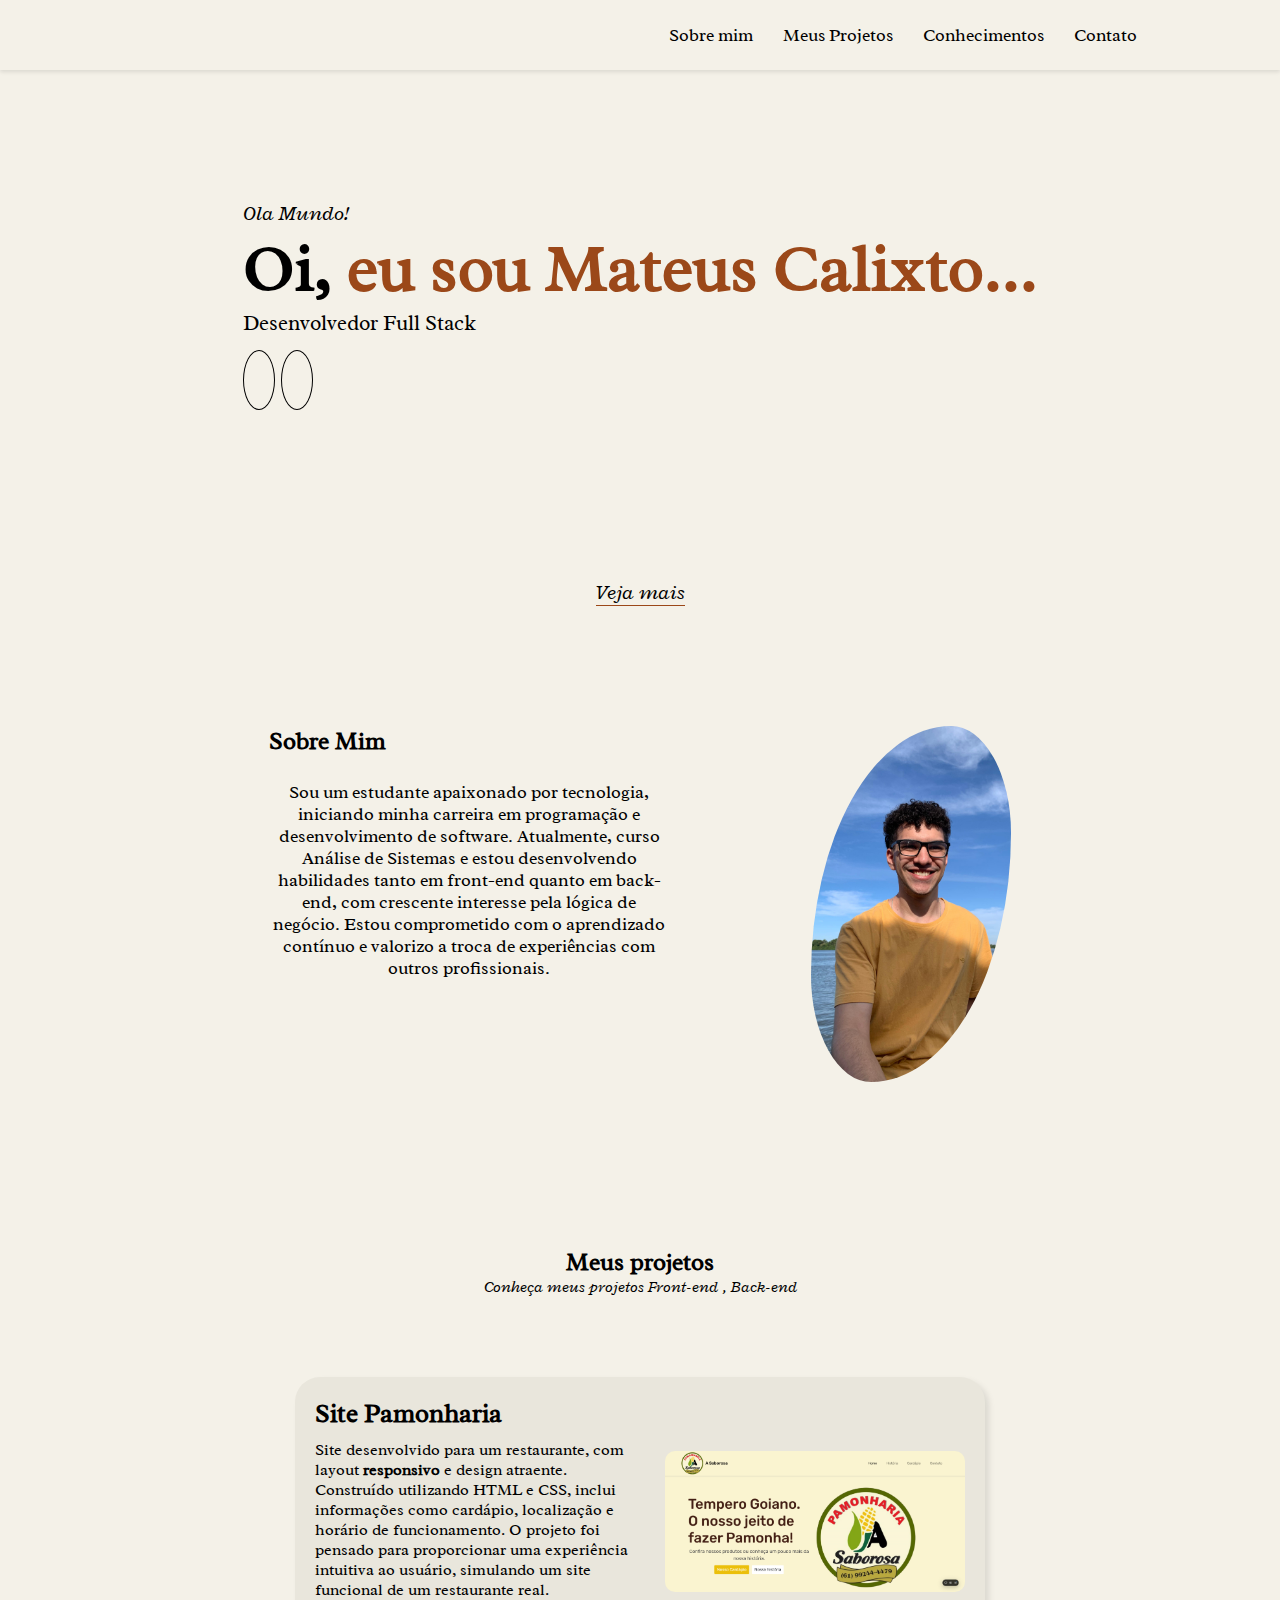
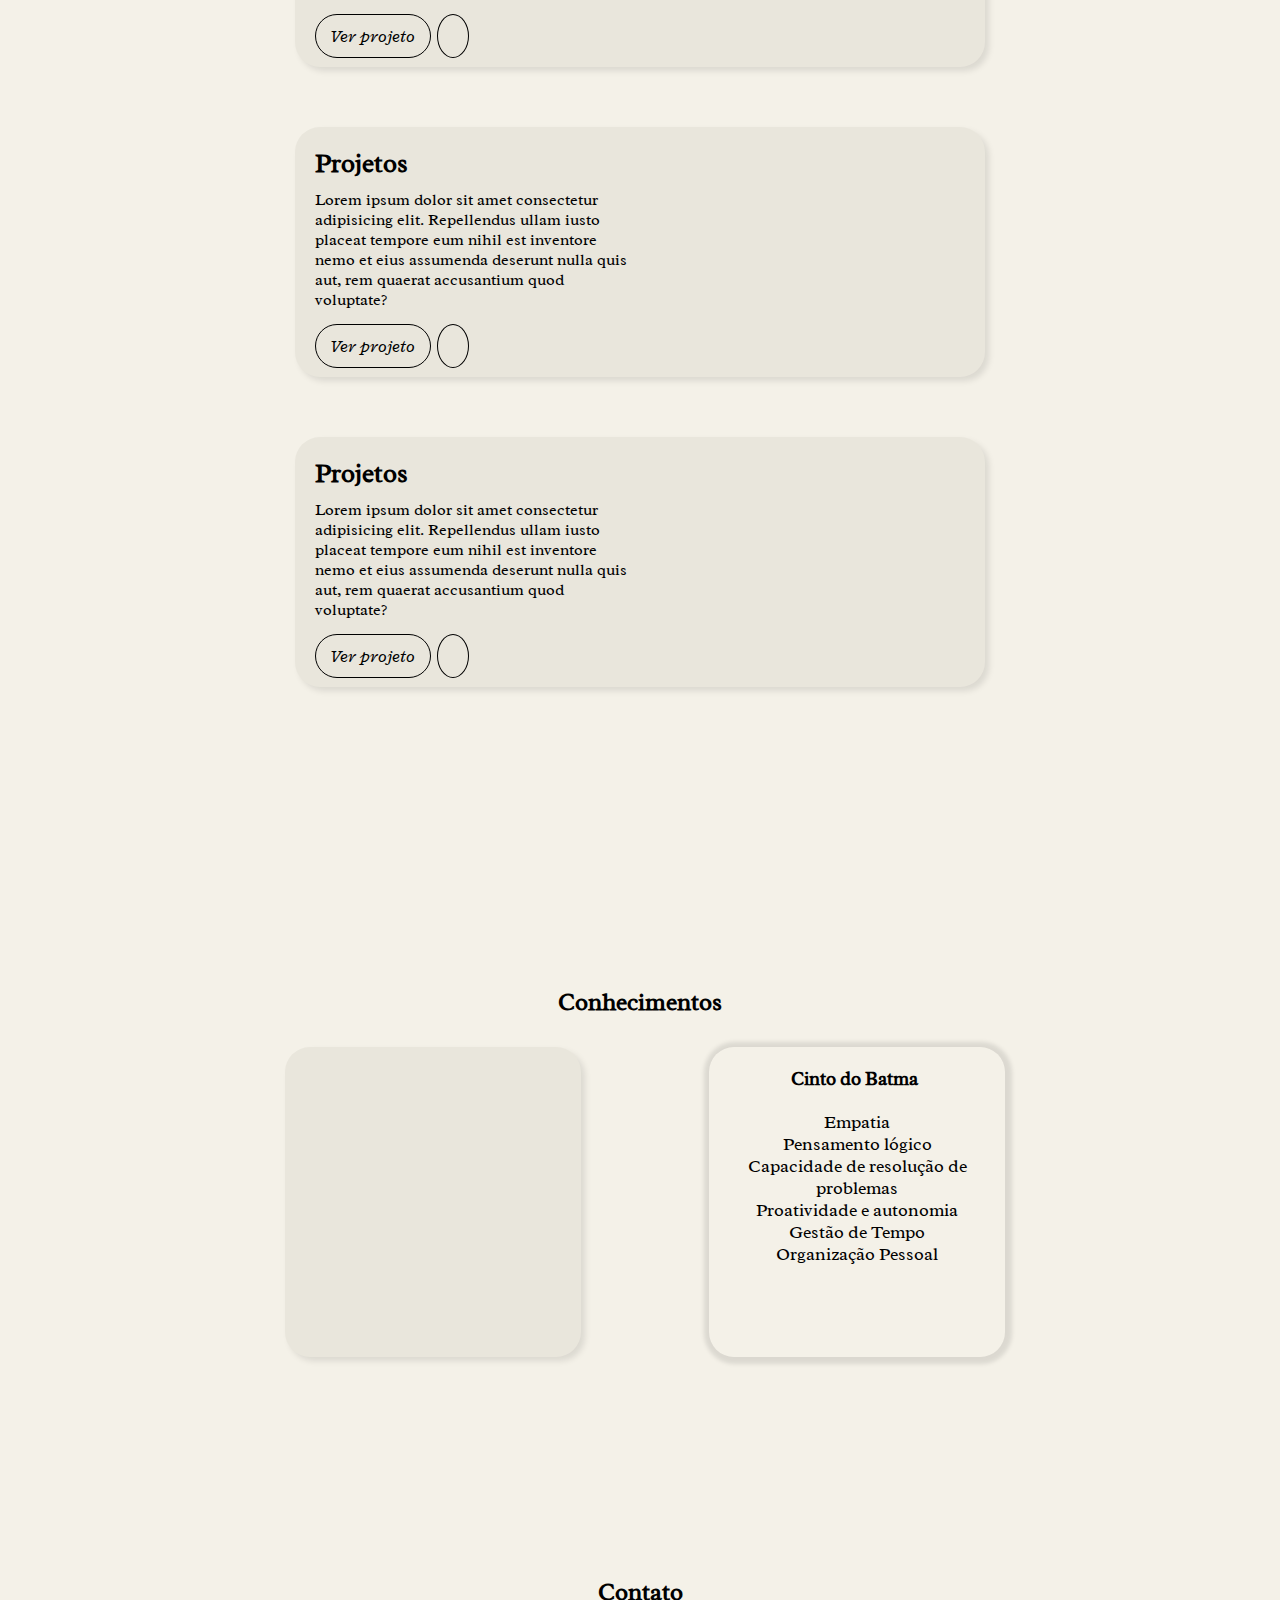
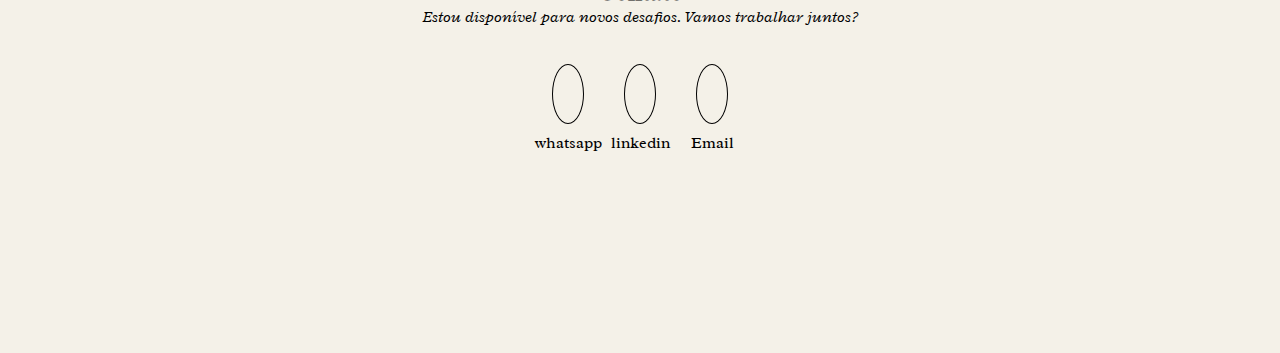
==== index.html @ 1c621788 "adicionando envio do form" ====
<!DOCTYPE html>
<html lang="PT-BR">
<head>
    <meta charset="UTF-8">
    <meta name="viewport" content="width=device-width, initial-scale=1.0">
    <title>M-Calixto Portifólio</title>
    <link rel="stylesheet" href="style/style.css">
    <link rel="stylesheet" href="https://cdnjs.cloudflare.com/ajax/libs/font-awesome/6.6.0/css/all.min.css" integrity="sha512-Kc323vGBEqzTmouAECnVceyQqyqdsSiqLQISBL29aUW4U/M7pSPA/gEUZQqv1cwx4OnYxTxve5UMg5GT6L4JJg==" crossorigin="anonymous" referrerpolicy="no-referrer" />

</head>
<body>
    <header>
        <nav class="nav-bar">
            <div class="icon-mode"><i class="fa-solid fa-moon"></i></div>

            <div class="nav-list">
                <ul>
                    <li class="nav-item">
                        <a href="#sobre-mim" class="nav-link">Sobre mim</a>
                    </li>
                    <li class="nav-item">
                        <a href="#meus-projetos" class="nav-link">Meus Projetos</a>
                    </li>
                    <li class="nav-item">
                        <a href="#conhecimentos" class="nav-link">Conhecimentos</a>
                    </li>
                    <li class="nav-item">
                        <a href="#contato" class="nav-link">Contato</a>
                    </li>
                </ul>
            </div>

            <div class="mobile-menu-icon" onclick="menuShow()"> 
                <button>
                
                <div class="linha1">
                    </div>
                    <div class="linha2">
                    </div>
                    <div class="linha3">
                    </div>
                </button>
            </div>

        </nav>

        <div class="mobile-menu">
            <ul>
                <li class="nav-item">
                    <a class="nav-link" href="#sobre-mim">Sobre mim</a>
                </li>
                <li class="nav-item">
                    <a class="nav-link" href="#meus-projetos">Meus Projetos</a>
                </li>
                <li class="nav-item">
                    <a class="nav-link" href="#conhecimentos">Conhecimentos</a>
                </li>
                <li class="nav-item">
                    <a class="nav-link" href="#contato">Contatos</a>
                </li>
            </ul>
        </div>
    </header>

    <div class="container">

        <!--Home-->
        <div class="home">
            <div>

                <p class="texto-italico">Ola Mundo!</p>
                <h1>Oi, <samp class="texto-destaque-titulo">eu sou Mateus Calixto... </samp></h1>
                <p>Desenvolvedor Full Stack</p>
                
                <div class="butoes">
                    <a target="_blank" href="https://www.linkedin.com/in/mateus-calixto/"><i class="fa-brands fa-linkedin-in"></i></a>
                    <a target="_blank" href="https://github.com/Mateus-Calixto"><i class="fa-brands fa-github"></i></a>
                </div>
            </div>

            <p class="texto-italico texto-veja-mais">Veja mais</p>
            <i class="fa-solid fa-sort-down"></i>
            <i class="fa-solid fa-chevron-down"></i>
        </div>
        
        <!--Sobre Mim-->
        <div id="sobre-mim" class="sobre-mim">
            <div class="texto-sobre-mim">
                <h2>Sobre Mim</h2>
                <p>Sou um estudante apaixonado por tecnologia, iniciando minha carreira em programação e desenvolvimento de software. Atualmente, curso Análise de Sistemas e estou desenvolvendo habilidades tanto em front-end quanto em back-end, com crescente interesse pela lógica de negócio. Estou comprometido com o aprendizado contínuo e valorizo a troca de experiências com outros profissionais.</p>
            </div>
            <div>
                <img src="img/Imagem do WhatsApp de 2024-08-24 à(s) 07.44.31_0eabc434.jpg" alt="foto de perfil"></div>
        </div>


        <!--Projetos-->

        <div id="meus-projetos" class="meus-projetos">
            <h2>Meus projetos</h2>
            <p class="texto-italico">Conheça meus projetos Front-end , Back-end</p>
            <div class="projetos">
                
                <div class="card">
                    <div class="t-card">
                        <div class="titulo-card"><h3>Site Pamonharia</h3></div>
                        <div class="text-card"><p>Site desenvolvido para um restaurante, com layout <strong>responsivo</strong> e design atraente. Construído utilizando HTML e CSS, inclui informações como cardápio, localização e horário de funcionamento. O projeto foi pensado para proporcionar uma experiência intuitiva ao usuário, simulando um site funcional de um restaurante real.</p></div>
                        <div class="butoes">
                            <a target="_blank"  id="butoes-texto" href="https://a-saborosa.vercel.app/">Ver projeto</a>
                            <a target="_blank" href="https://github.com/Mateus-Calixto/Pamonharia-a-saborosa"><i class="fa-brands fa-github"></i></a>
                        </div>

                    </div >

                    <div class="img-card">
                        <img src="img/pagina-pamonharia.png" alt="Foto do site da pamonharia">
                    </div>
                </div>

                <div class="card">
                    <div class="t-card">
                        <div class="titulo-card"><h3>Projetos</h3></div>
                        <div class="text-card"><p>Lorem ipsum dolor sit amet consectetur adipisicing elit. Repellendus ullam iusto placeat tempore eum nihil est inventore nemo et eius assumenda deserunt nulla quis aut, rem quaerat accusantium quod voluptate?</p></div>
                        <div class="butoes">
                            <a target="_blank"  id="butoes-texto" href="#">Ver projeto</a>
                            <a target="_blank" href="#"><i class="fa-brands fa-github"></i></a>
                        </div>

                    </div >

                    <div class="img-card">
                        <img src="img/capitura.png" alt="">
                    </div>
                </div>
                
                <div class="card">
                    <div class="t-card">
                        <div class="titulo-card"><h3>Projetos</h3></div>
                        <div class="text-card"><p>Lorem ipsum dolor sit amet consectetur adipisicing elit. Repellendus ullam iusto placeat tempore eum nihil est inventore nemo et eius assumenda deserunt nulla quis aut, rem quaerat accusantium quod voluptate?</p></div>
                        <div class="butoes">
                            <a target="_blank"  id="butoes-texto" href="#">Ver projeto</a>
                            <a target="_blank" href="#"><i class="fa-brands fa-github"></i></a>
                        </div>

                    </div >

                    <div class="img-card">
                        <img src="img/capitura.png" alt="">
                    </div>
                </div>
                
            </div>
        </div>


        <!--Conhecimentos-->

        <div id="conhecimentos" class="conhecimentos">
            <h2>Conhecimentos</h2>
            <div class="bloco-conhecimentos">
                <div class="skills">
                    <abbr title="HTML5">
                        <i class="fa-brands fa-html5"></i>
                    </abbr>
                    <abbr title="CSS3">
                        <i class="fa-brands fa-css3-alt"></i>
                    </abbr>
                    <abbr title="JavaScript">
                        <i class="fa-brands fa-square-js"></i>
                    </abbr>
                    <abbr title="PHP">
                        <i class="fa-brands fa-php"></i>
                    </abbr>
                    <abbr title="Laravel">
                        <i class="fa-brands fa-laravel"></i>
                    </abbr>
                    <abbr title="Angular">
                        <i class="fa-brands fa-angular"></i>
                    </abbr>
                    <abbr title="Bootstrap">
                        <i class="fa-brands fa-bootstrap"></i>
                    </abbr>
                </div>
                <div class="cinto-batma">
                    <h3>Cinto do Batma <span id="open-modal" class="model-icon"><i class="fa-regular fa-circle-question"></i></span></h3>
                    <ul class="lista-habilidade">
                        <li>Empatia</li>
                        <li>Pensamento lógico</li> 
                        <li>Capacidade de resolução de problemas</li> 
                        <li>Proatividade e autonomia</li>
                        <li>Gestão de Tempo</li>
                        <li>Organização Pessoal</li>
                        
                    </ul>
                </div>
            </div>
        </div>

        <div id="fade" class="hide"></div>

        <div id="modal" class="hide">
            <button id="close-modal"><i class="fa-solid fa-x"></i></button>
            <div class="title-model"><h3>Não entendeu a referencia?</h3></div>
            <div class="descricao-modal texto-italico"> veja o treco do video </div>
            <div class="freme">
                <iframe width="560" height="315" src="https://www.youtube.com/embed/WauIURFTpEc?si=ESDcFquXCEE3wbAH&amp;start=319" title="YouTube video player" frameborder="0" allow="accelerometer; autoplay; clipboard-write; encrypted-media; gyroscope; picture-in-picture; web-share" referrerpolicy="strict-origin-when-cross-origin" allowfullscreen></iframe>
            </div>
        </div>

        <!--Contato-->

        <div id="contato" class="contato">
            <h2>Contato</h2>
            <p class="texto-italico">Estou disponível para novos desafios. Vamos trabalhar juntos?</p>

            <div class="butoes">
                <div>
                    <a href="" target="_blank"><i class="fa-brands fa-whatsapp"></i></a>
                    <p>whatsapp</p>
                </div>
                
                <div>
                    <a href="https://www.linkedin.com/in/mateus-calixto/" target="_blank"><i class="fa-brands fa-linkedin"></i></a>
                    <p>linkedin</p>
                </div>
                <div>
                    <a href="contato.html" target="_blank"><i class="fa-regular fa-envelope"></i></a>
                    <p>Email</p>
                </div>
            </div>
        </div>

        
        <button id="voltar-topo" class="hiddem"><i class="fa-solid fa-chevron-up"></i></button>
    </div>



    <script src="script.js"></script>
</body>
</html>
---- style/style.css ----
/*importando fonts*/
@import url('https://fonts.googleapis.com/css2?family=Radley:ital@0;1&display=swap');


/*Criando Variaveis*/
:root {
    --cor-bg: #f4f1e8;
    --cor-texto-primario-white-mode: #000000;
    --cor-texto-destaque: #9b4819;
}



* {
    margin: 0;
    padding: 0;
    font-family: "Radley", serif;
}

html {
    scroll-behavior: smooth;
}


body {
    background-color: var(--cor-bg);
}

.escondido {
    display: none;
}

abbr {
    text-decoration: none;
}

/*header*/
header {
    background-color: var(--cor-bg);
    box-shadow: 0 2px 4px rgba(0, 0, 0, 0.1);


}

.nav-bar {
    display: flex;
    justify-content: space-between;
    padding: 1.5rem 8rem;
}

.icon-mode {
    display: flex;
    align-items: center;
    font-size: 35px;
}

.nav-list {
    display: flex;
    align-items: center;
}

.nav-list ul {
    display: flex;
    list-style: none;
}

.mobile-menu ul {
    list-style: none;
}

.nav-item {
    margin: 0 15px;
}

.nav-link {
    text-decoration: none;
    font-size: 1.115rem;
    color: var(--cor-texto-primario-white-mode);
    font-style: italic3;
}

.mobile-menu {
    display: none;
}

.mobile-menu-icon {
    display: none;
}

.mobile-menu-icon div {
    width: 32px;
    height: 2px;
    background-color: #000000;
    margin: 8px;
}

/*Container*/
.container {
    padding: 2.5rem 8em;
}

/*Home*/

.home {
    display: flex;
    margin: 10vh 0;
    flex-direction: column;
    align-items: center;
    justify-content: center;
}

.home h1 {
    font-size: 66px;
}

.home p {
    font-size: 21px;
}

.texto-italico {
    font-style: italic;
}

.texto-destaque-titulo {
    color: var(--cor-texto-destaque);

}

.butoes {
    margin-top: 25px;
}


.butoes a {
    color: var(--cor-texto-primario-white-mode);
    text-decoration: none;
    font-size: 30px;
    border: 1px solid;
    padding: 10px 15px;
    border-radius: 100%;
    margin-right: 6px;

}

.butoes a:hover {
    border: 2px solid black;
}

#butoes-texto {
    border-radius: 50px;
    font-size: 18px;
    font-style: italic;

}

.texto-veja-mais {
    border-bottom: #9b4819 1px solid;
    margin-top: 20vh;
}

/*Sobre mim*/

.sobre-mim {
    display: flex;
    flex-direction: row;
    justify-content: space-evenly;
    padding-top: 30px;
}

.texto-sobre-mim {
    width: 400px;
}



.sobre-mim img {
    width: 200px;
    border-radius: 70% 30%;
}

.sobre-mim p {
    font-size: 18px;
    text-align: center;
    margin-top: 25px;
}


/*Meus Projetos*/
.meus-projetos {
    display: flex;
    flex-direction: column;
    padding-top: 10rem;
    align-items: center;
}

.projetos {
    margin: 5rem 0;
}

/*Card*/
.card {
    display: flex;
    flex-direction: row;

    padding: 20px;
    border-radius: 25px;
    margin-bottom: 60px;
    
    background-color: #e9e6dc;
    box-shadow: 4px 4px 6px rgba(0, 0, 0, 0.1);
}

.titulo-card {
    font-size: 22px;
    margin-bottom: 10px;
}


.img-card {
    display: flex;
    align-items: center;
}

.img-card img {
    width: 300px;
    border-radius: 10px;
}

.text-card {
    width: 20rem;
    margin-right: 30px;

}

.t-card>.butoes>a {
    font-size: 18px;
}

/*conhecimento*/

.conhecimentos {
    margin-top: 10rem;
    display: flex;
    align-items: center;
    flex-direction: column;
}



.bloco-conhecimentos {
    margin-top: 20px;
    min-width: 80%;
    display: flex;
    flex-direction: row;
    justify-content: center;
}

.skills {
    width: 20vw;
    min-height: 30vh;


    margin-top: 30px;
    margin: 10px;
    margin-right: 10vw;
    padding: 20px;
    border-radius: 25px;
    background-color: #e9e6dc;
    margin-bottom: 60px;
    box-shadow: 4px 4px 6px rgba(0, 0, 0, 0.1);



}

.skills i {
    margin: 7px;
    font-size: 48px;
}

.cinto-batma {
    text-align: center;
    min-height: 30vh;
    width: 20vw;

    margin-top: 10px;
    padding: 20px;
    border-radius: 25px;
    margin-bottom: 60px;
    box-shadow: 1px 1px 4px 6px rgba(0, 0, 0, 0.1);
}

.cinto-batma li {
    list-style-type: none;
}

.cinto-batma h3 {
    margin-bottom: 20px;
}

.lista-habilidade li {
    font-size: 18px;
}

/*modal*/

#fade {
    position: fixed;
    top: 0;
    left: 0;
    width: 100%;
    height: 100%;
    background-color: rgba(0, 0, 0, 0.6);
    z-index: 1;
}

#modal {
    position: fixed;
    left: 50%;
    top: 50%;
    transform: translate(-50%, -50%);
    width: 600px;
    max-width: 90%;
    background-color: #fff;
    padding: 1.2rem;
    border-radius: 0.5rem;
    z-index: 10;

    padding-top: 20px;
    padding-bottom: 20px;
    display: flex;
    flex-direction: column;
    align-items: center;
    background-color: #e9e6dc;
}

#fade,
#modal {
    transition: 0.5s;
    opacity: 1;
    pointer-events: all;
}

#modal.hide,
#fade.hide {
    opacity: 0;
    pointer-events: none;
}

#modal.hide {
    top: 0;
}

#close-modal {
    border: none;
    background: none;
    font-size: 20px;
    display: flex;
    width: 100%;
    cursor: pointer;

}


/*Contato*/
.contato {
    margin: 10rem 0;
    display: flex;
    flex-direction: column;
    align-items: center;
}


.contato .butoes {
    display: flex;
    flex-direction: row;
}

.contato .butoes {
    margin-top: 3rem;
}

.contato .butoes a {
    margin: 20px;
}

.contato .butoes p {
    margin-top: 20px;
    text-align: center;
}

#voltar-topo {
    color: rgb(81, 81, 81);
    text-decoration: none;
    font-size: 20px;
    border: 1px solid;
    padding: 10px 15px;
    border-radius: 100%;
    margin-right: 6px;

    border: 1px solid rgb(81, 81, 81);


    position: fixed;
    bottom: 20px;
    right: 20px;
    border: none;
    border-radius: 50%;
    width: 50px;
    height: 50px;
    display: flex;
    justify-content: center;
    align-items: center;
    box-shadow: 0 4px 6px rgba(0, 0, 0, 0.2);
    cursor: pointer;
    font-size: 20px;
    transition: opacity 0.3s, visibility 0.3s;
    visibility: hidden;
    /* Oculta inicialmente */
    opacity: 0;
}

#voltar-topo.visible {
    visibility: visible;
    opacity: 1;
}


#voltar-topo:hover {
    border: 2px solid;
}


/*Model*/

.model-icon {
    margin-left: 5px;
    cursor: pointer;
}


@media screen and (max-width: 730px) {

    /*navbar*/
    .nav-bar {
        padding: 1.5rem 4rem;

    }

    .nav-item {
        display: none;
    }

    .login-button {
        display: none;
    }

    .mobile-menu-icon {
        display: block;
    }

    .mobile-menu-icon button {
        background-color: transparent;
        border: none;
        cursor: pointer;
    }

    .mobile-menu ul {

        display: flex;
        flex-direction: column;
        text-align: center;
        padding-bottom: 1rem;
    }

    .mobile-menu .nav-item {
        display: block;
        padding-top: 1.2rem;
    }

    .mobile-menu .login-button {
        display: block;
        padding: 1rem 2rem;
    }

    .mobile-menu .login-button button {
        width: 100%;
    }

    .open {
        display: block;
    }


    .container {
        padding: 2.5rem 4rem;
    }


    /*Home*/

    .home {
        margin-top: 10vh;
    }

    .home h1 {
        font-size: 37px;
    }

    /*Sobre mim*/
    .sobre-mim {
        flex-direction: column-reverse;
    }


    .texto-sobre-mim {
        width: auto;
    }

    .sobre-mim img {
        display: none;

    }

    /*meus projetos*/

    /*card*/

    .card {
        flex-direction: column-reverse;
    }

    .text-card {
        margin: 0;
    }

    .titulo-card {
        margin-top: 15px;
    }

    /*Conhecimento*/

    .bloco-conhecimentos {
        flex-direction: column;
        align-items: center;
    }

    .skills {
        margin: 10px;
    }

    .skills,
    .cinto-batma {
        width: 45vw;
    }

    iframe {
        width: 400px;
    }
}
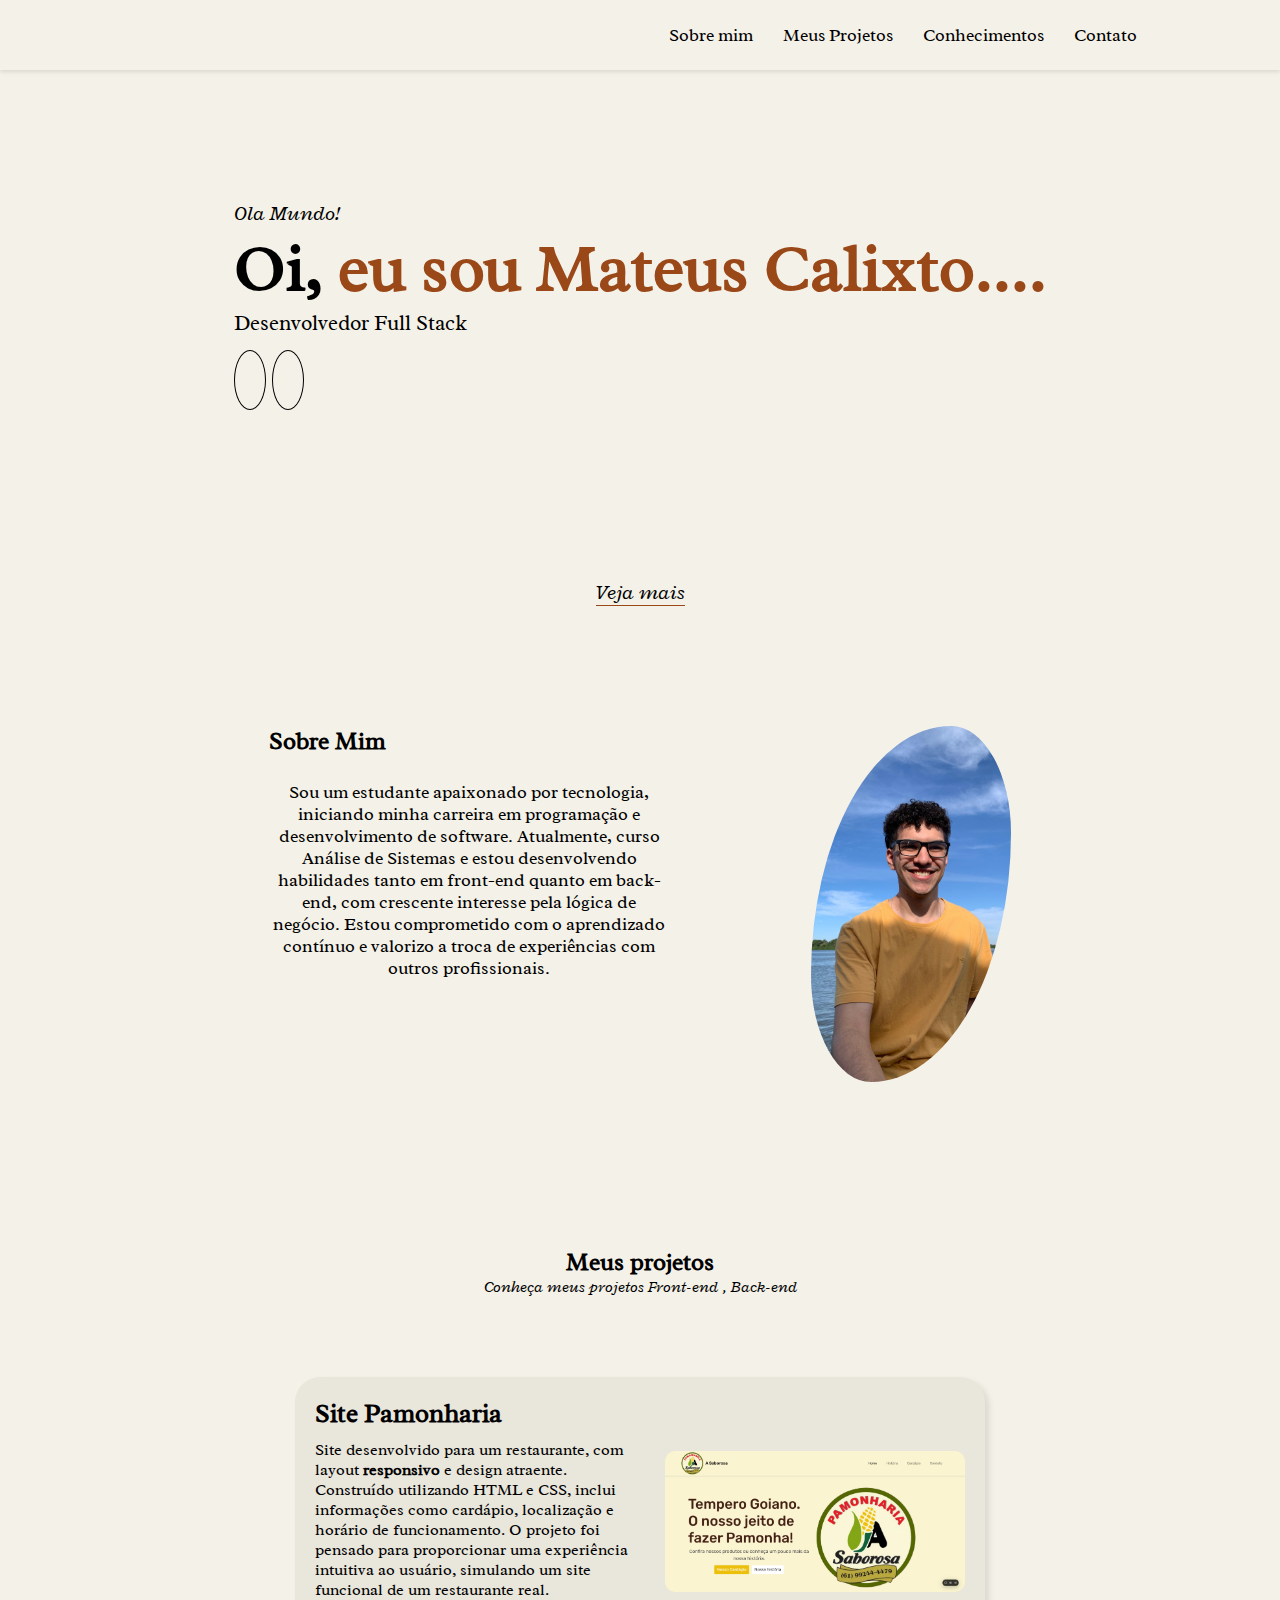
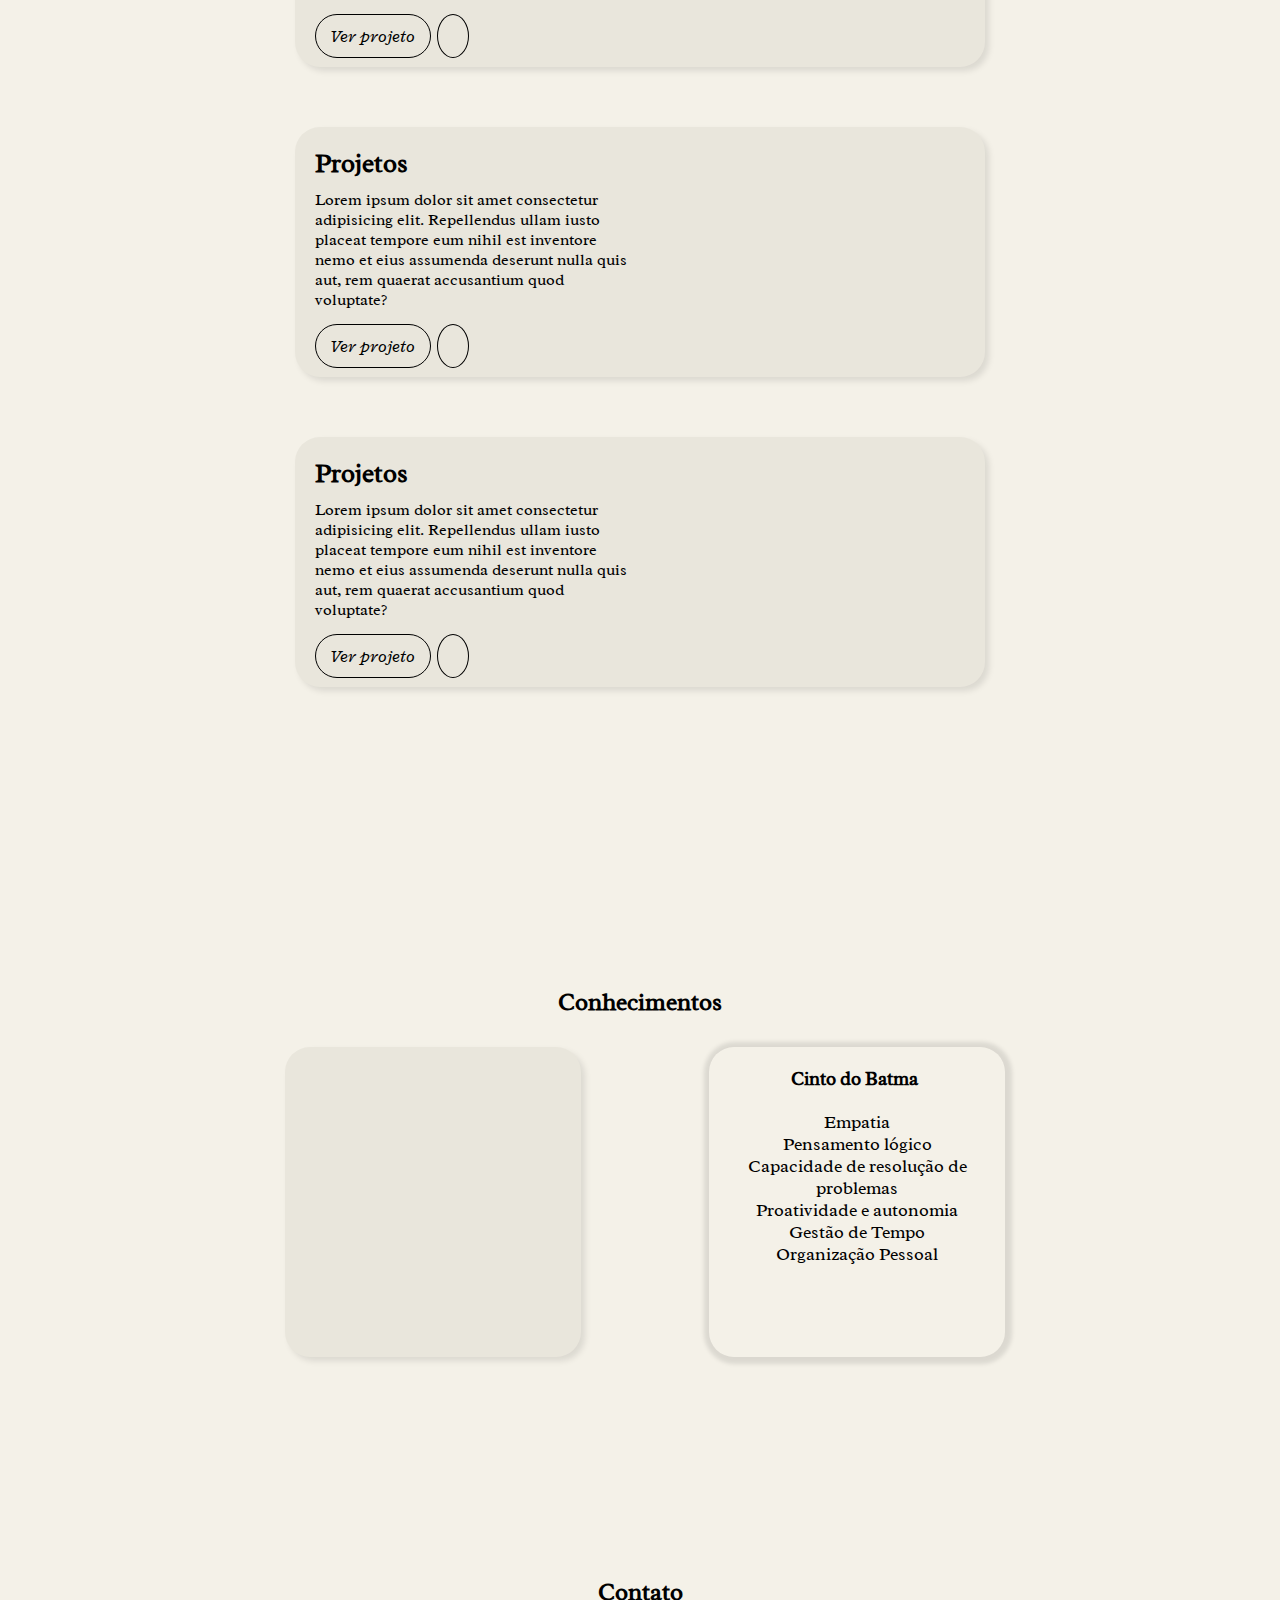
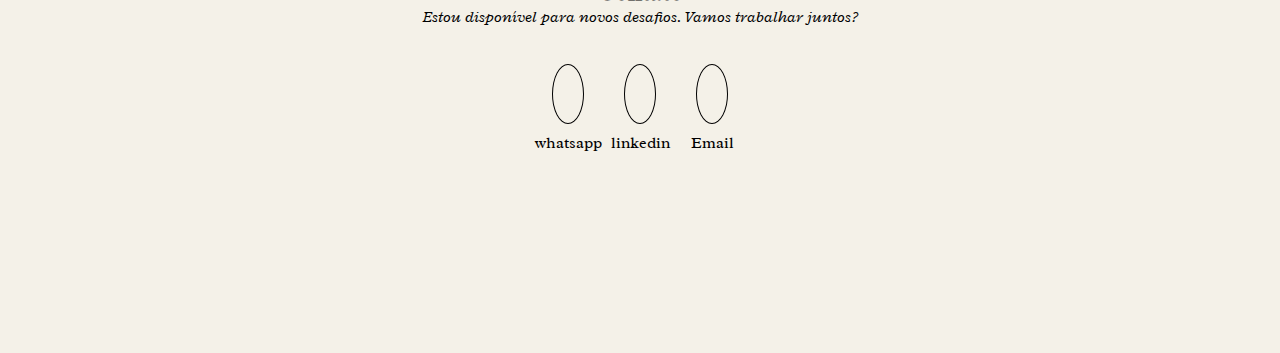
==== commit c8fbc5c8: "Update index.html" ====
--- a/index.html
+++ b/index.html
@@ -69,7 +69,7 @@
             <div>
 
                 <p class="texto-italico">Ola Mundo!</p>
-                <h1>Oi, <samp class="texto-destaque-titulo">eu sou Mateus Calixto... </samp></h1>
+                <h1>Oi, <samp class="texto-destaque-titulo">eu sou Mateus Calixto.... </samp></h1>
                 <p>Desenvolvedor Full Stack</p>
                 
                 <div class="butoes">
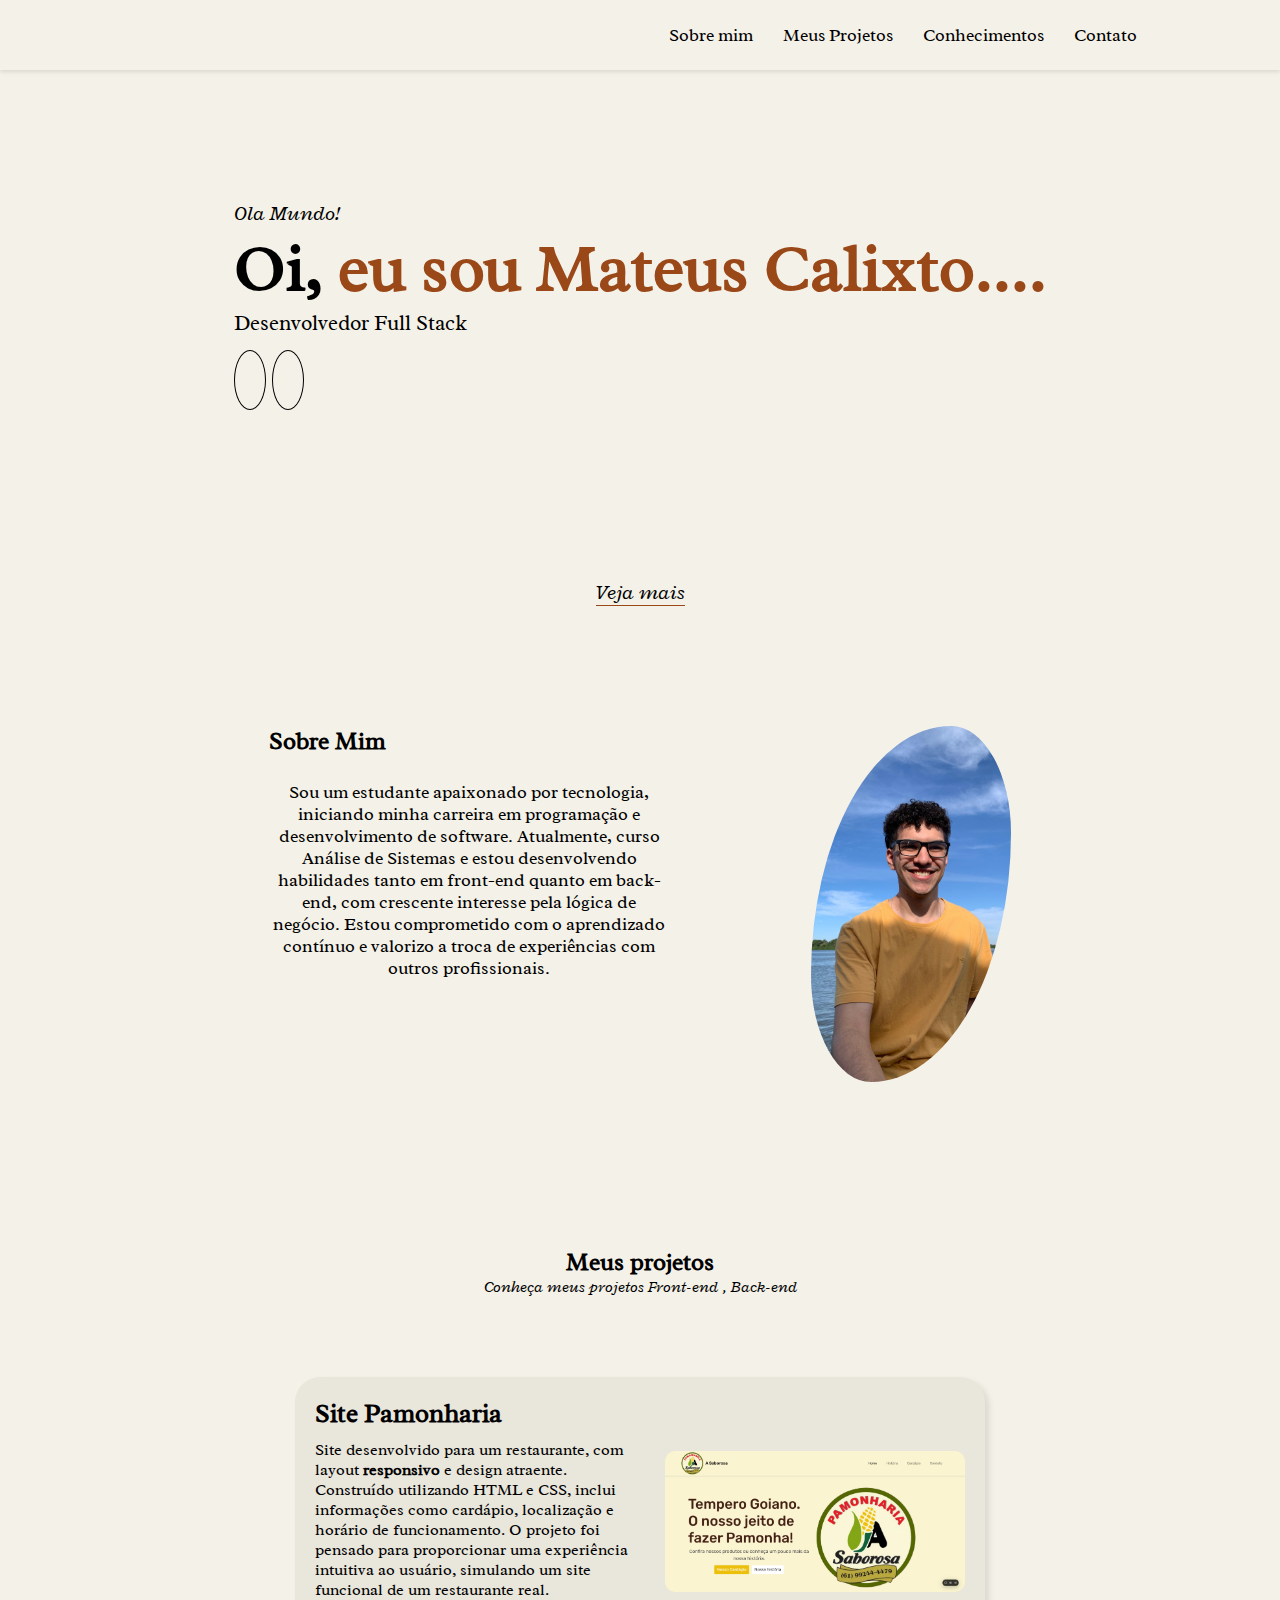
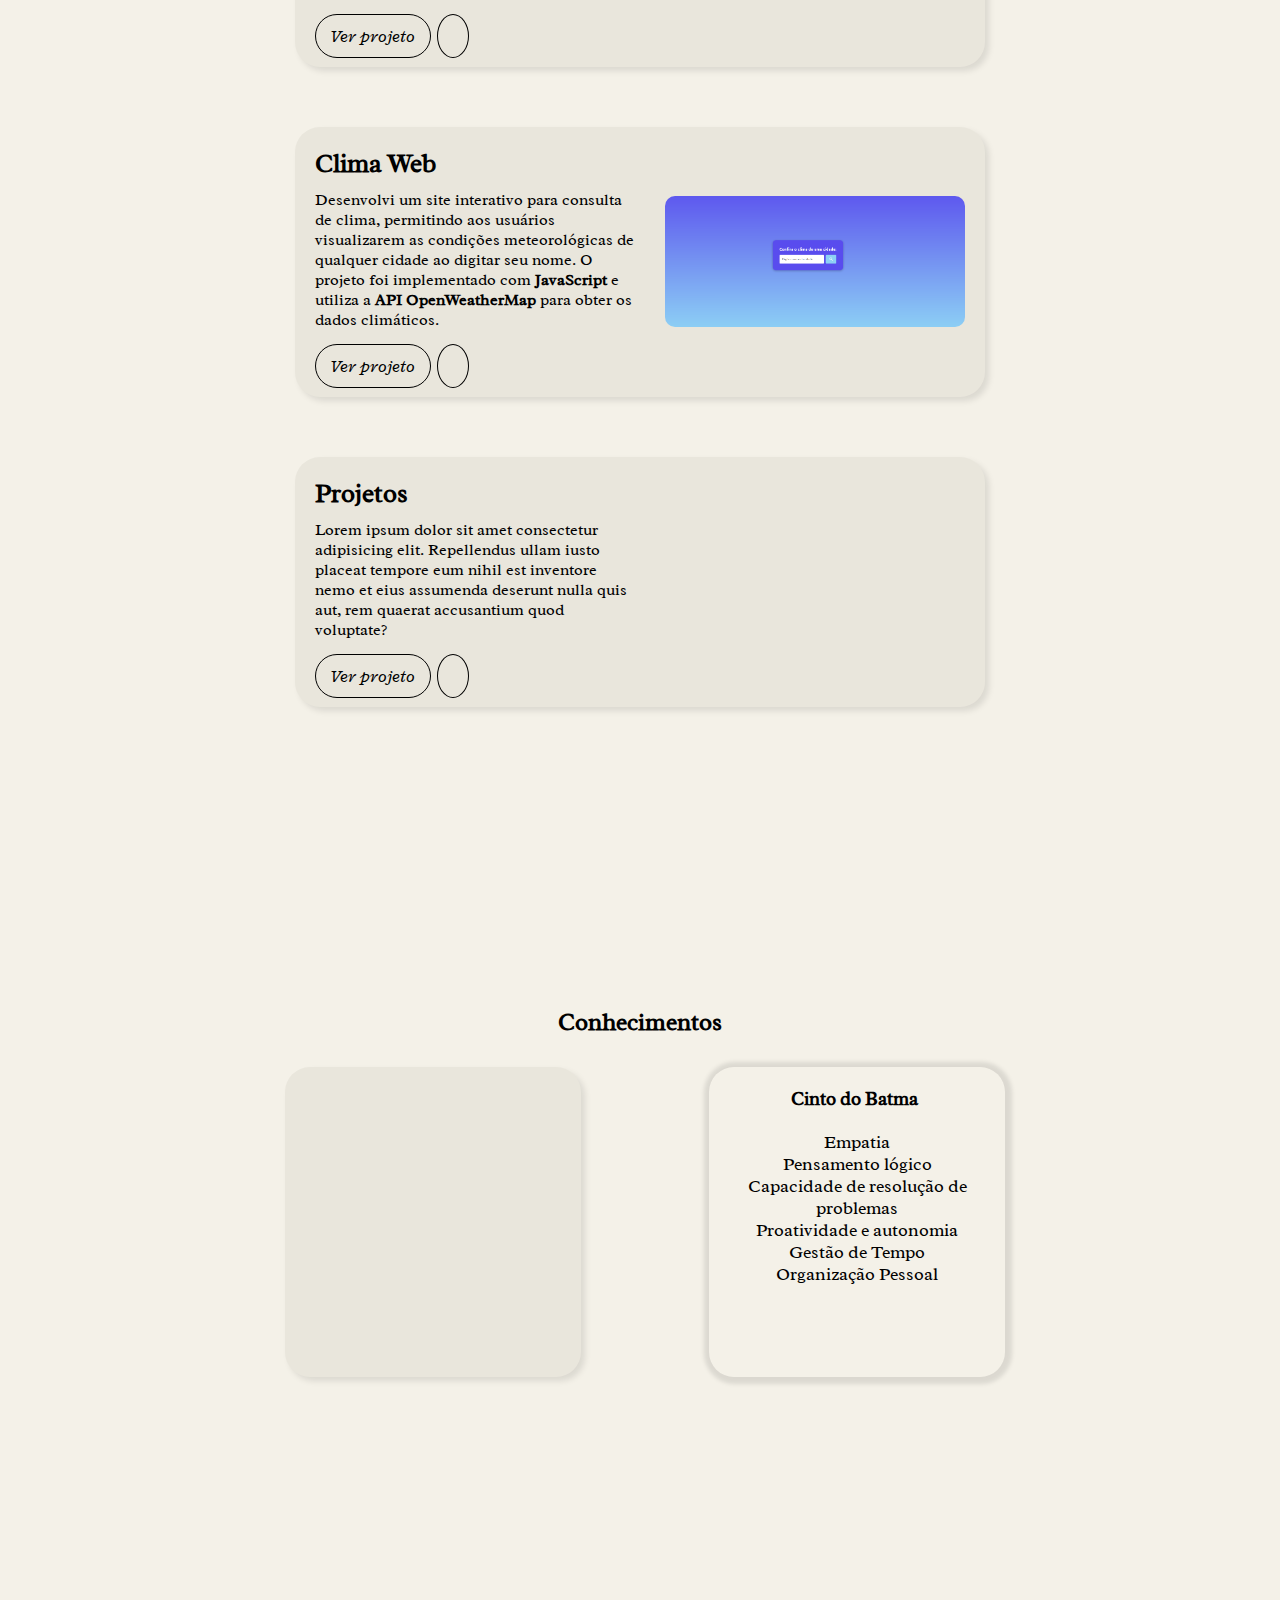
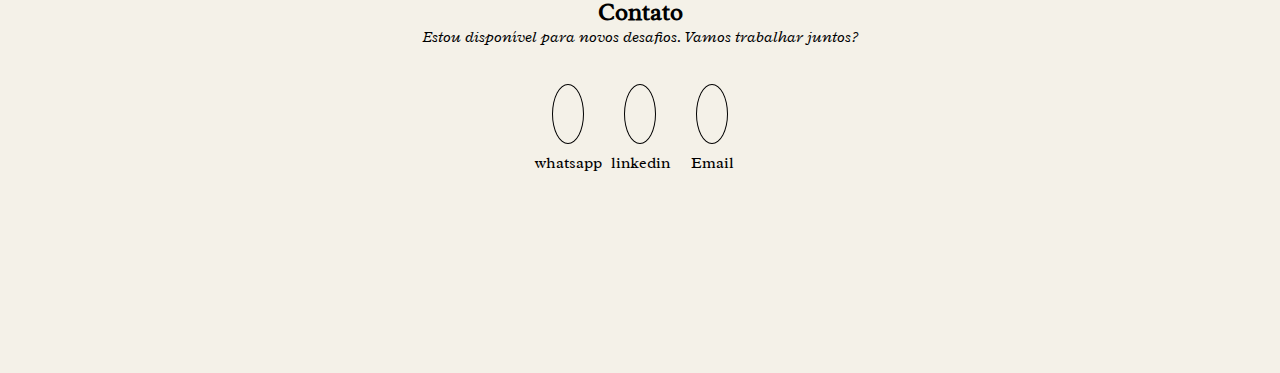
==== commit cab088be: "Add Projeto (Clima Web)" ====
--- a/index.html
+++ b/index.html
@@ -119,17 +119,17 @@
 
                 <div class="card">
                     <div class="t-card">
-                        <div class="titulo-card"><h3>Projetos</h3></div>
-                        <div class="text-card"><p>Lorem ipsum dolor sit amet consectetur adipisicing elit. Repellendus ullam iusto placeat tempore eum nihil est inventore nemo et eius assumenda deserunt nulla quis aut, rem quaerat accusantium quod voluptate?</p></div>
+                        <div class="titulo-card"><h3>Clima Web</h3></div>
+                        <div class="text-card"><p>Desenvolvi um site interativo para consulta de clima, permitindo aos usuários visualizarem as condições meteorológicas de qualquer cidade ao digitar seu nome. O projeto foi implementado com <strong>JavaScript</strong> e utiliza a <strong>API OpenWeatherMap</strong> para obter os dados climáticos.</p></div>
                         <div class="butoes">
-                            <a target="_blank"  id="butoes-texto" href="#">Ver projeto</a>
-                            <a target="_blank" href="#"><i class="fa-brands fa-github"></i></a>
+                            <a target="_blank"  id="butoes-texto" href="https://mateus-v-calixto.github.io/Projeto-clima/">Ver projeto</a>
+                            <a target="_blank" href="https://github.com/Mateus-Calixto/Clima-web"><i class="fa-brands fa-github"></i></a>
                         </div>
 
                     </div >
 
                     <div class="img-card">
-                        <img src="img/capitura.png" alt="">
+                        <img src="img/clima-web.png" alt="imagem do site clima WEB">
                     </div>
                 </div>
                 
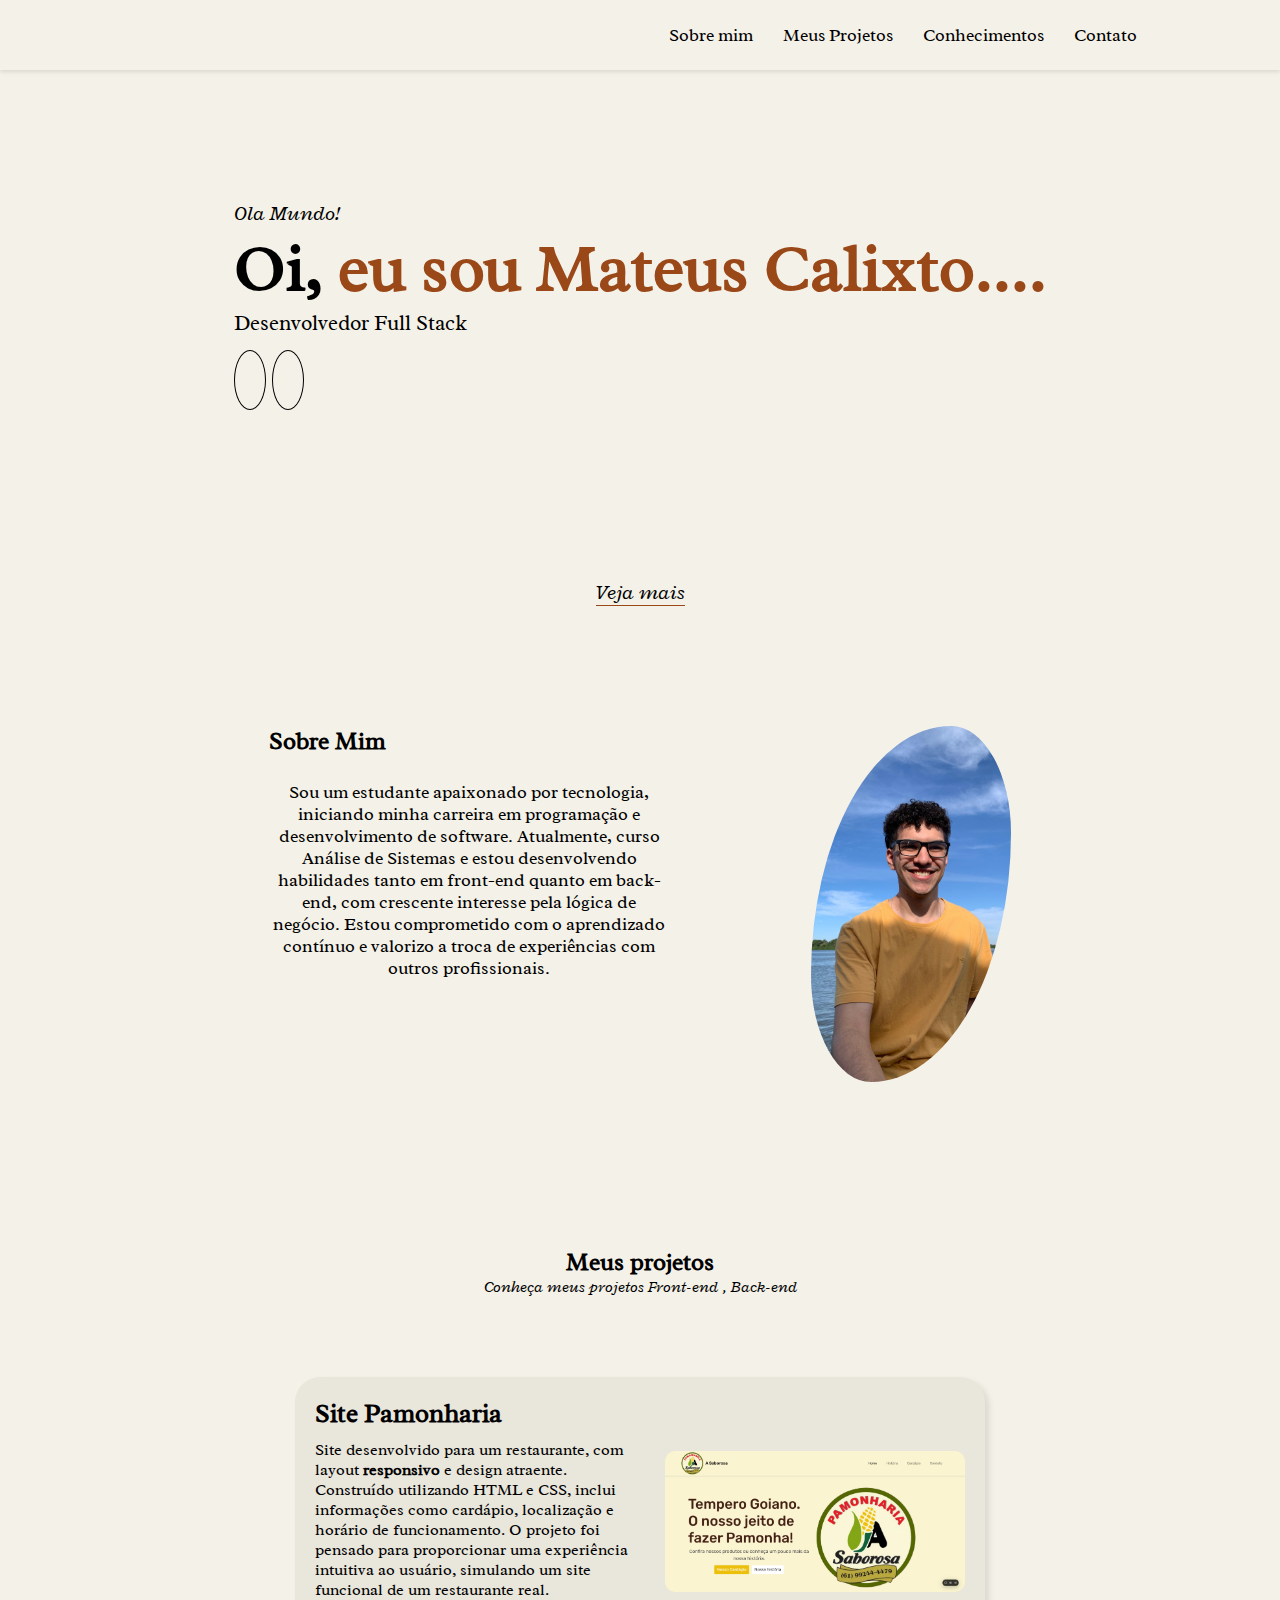
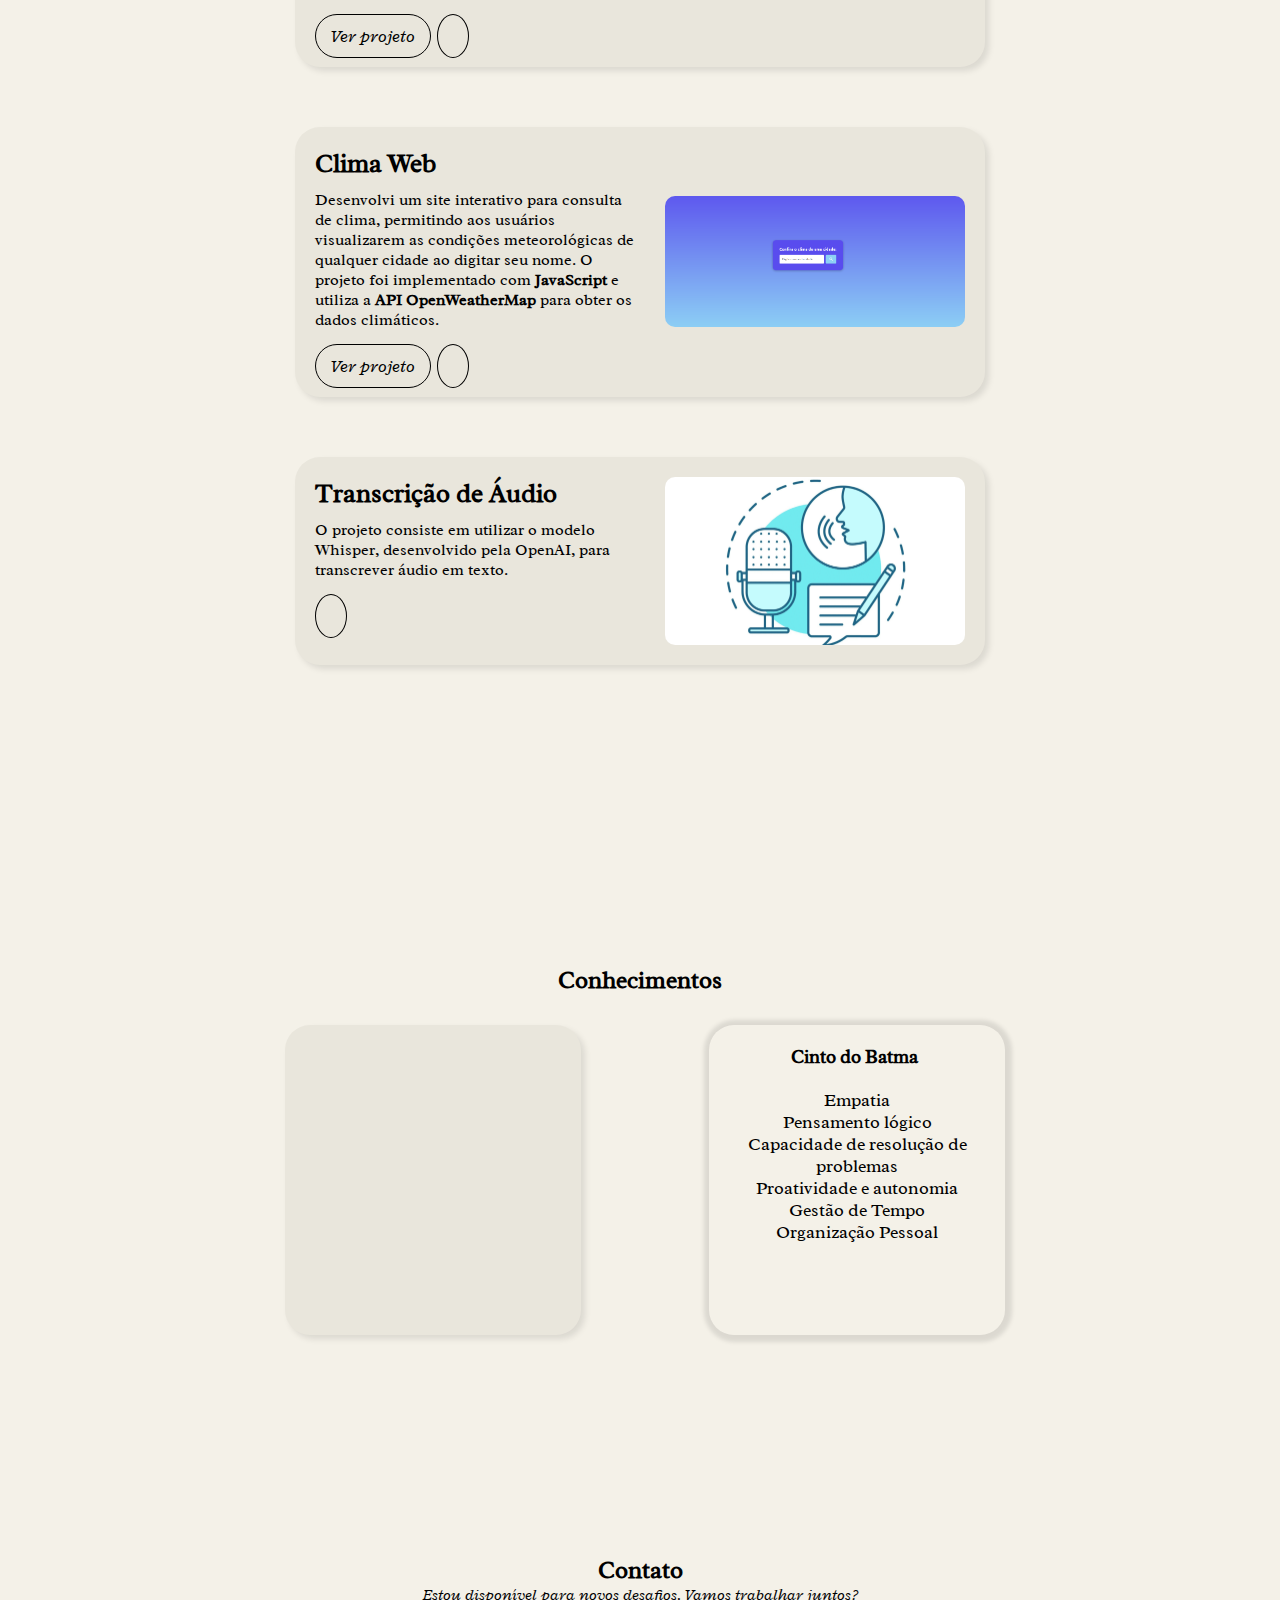
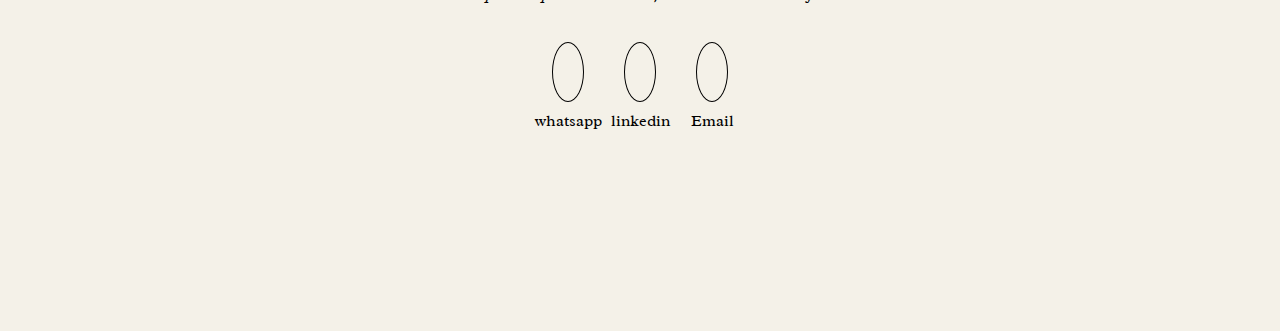
==== commit df90c428: "Add Projeto de trancrição" ====
--- a/index.html
+++ b/index.html
@@ -135,17 +135,17 @@
                 
                 <div class="card">
                     <div class="t-card">
-                        <div class="titulo-card"><h3>Projetos</h3></div>
-                        <div class="text-card"><p>Lorem ipsum dolor sit amet consectetur adipisicing elit. Repellendus ullam iusto placeat tempore eum nihil est inventore nemo et eius assumenda deserunt nulla quis aut, rem quaerat accusantium quod voluptate?</p></div>
+                        <div class="titulo-card"><h3>Transcrição de Áudio</h3></div>
+                        <div class="text-card"><p>O projeto consiste em utilizar o modelo Whisper, desenvolvido pela OpenAI, para transcrever áudio em texto. </p></div>
                         <div class="butoes">
-                            <a target="_blank"  id="butoes-texto" href="#">Ver projeto</a>
-                            <a target="_blank" href="#"><i class="fa-brands fa-github"></i></a>
+                            <!-- <a target="_blank"  id="butoes-texto" href="#">Ver projeto</a> -->
+                            <a target="_blank" href="https://github.com/Mateus-Calixto/Transcrevendo-audio"><i class="fa-brands fa-github"></i></a>
                         </div>
 
                     </div >
 
                     <div class="img-card">
-                        <img src="img/capitura.png" alt="">
+                        <img src="img/transcricao-de-audio.png" alt="">
                     </div>
                 </div>
                 
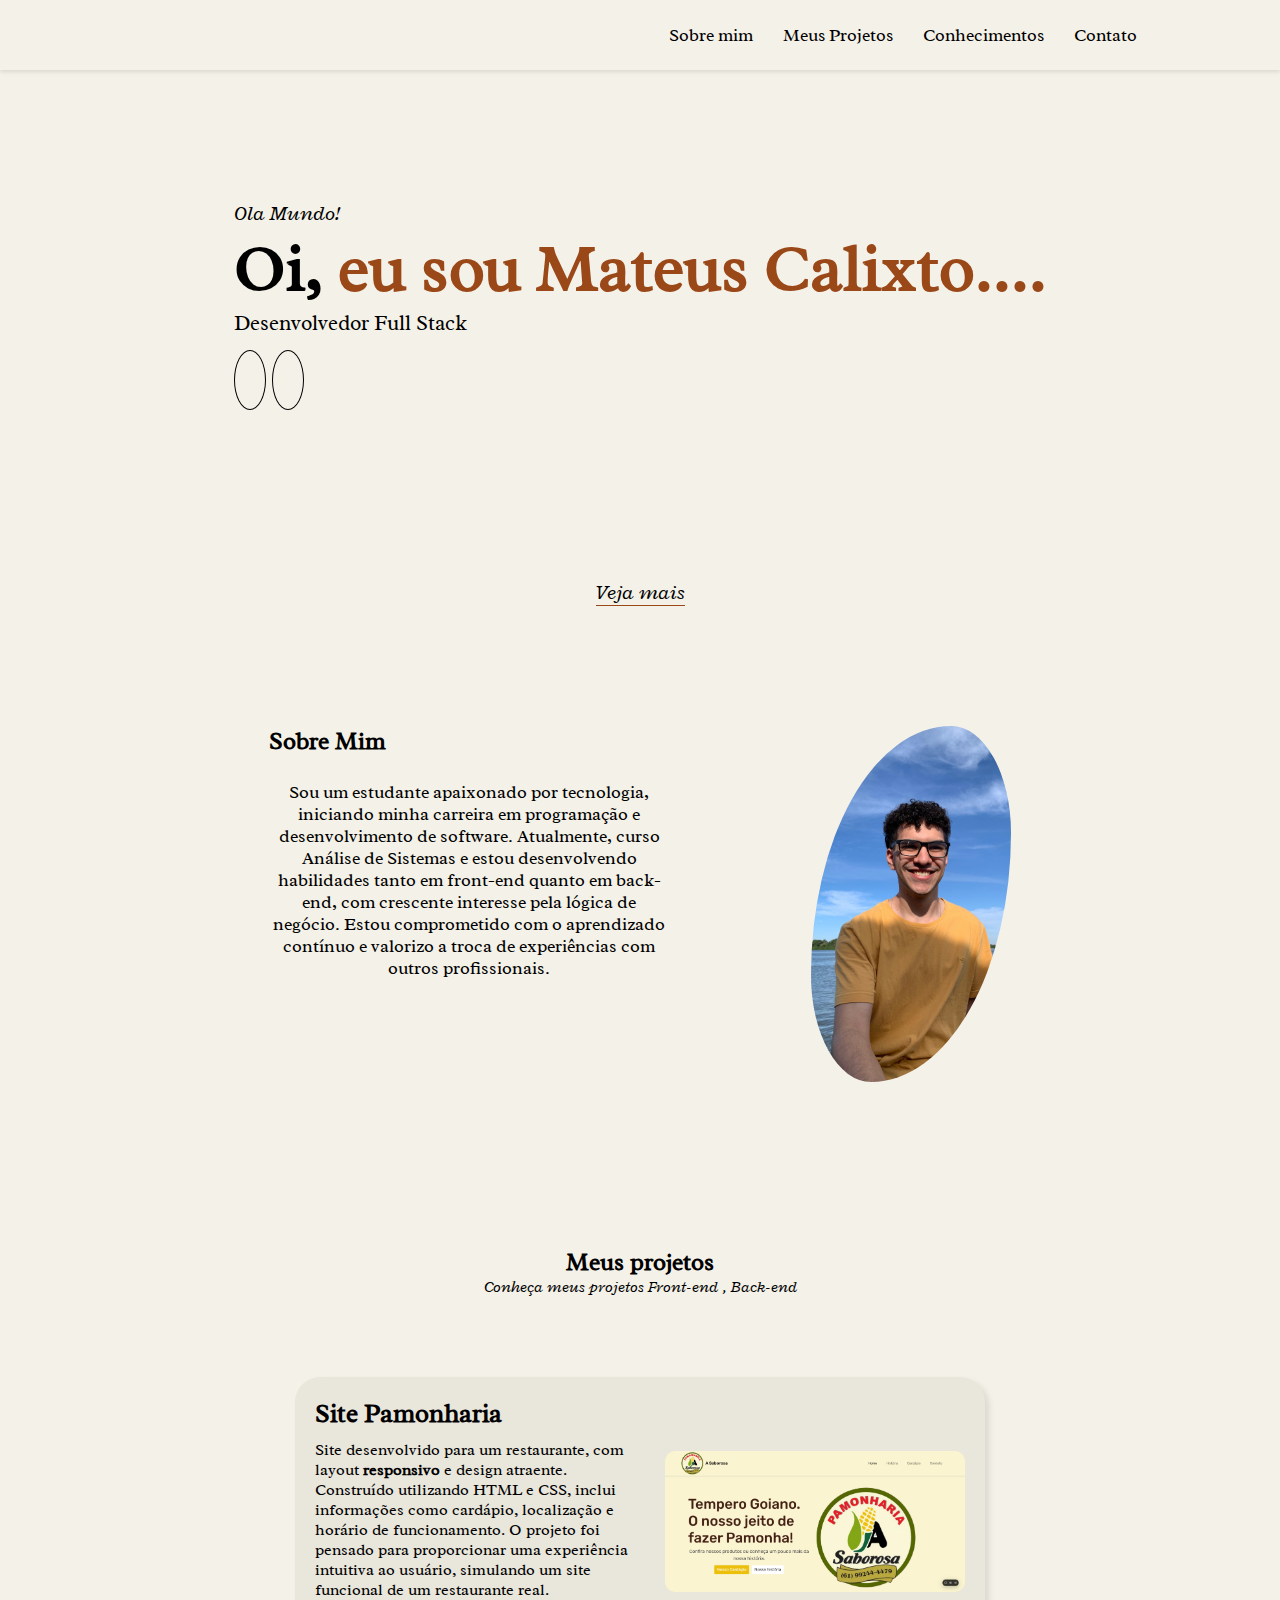
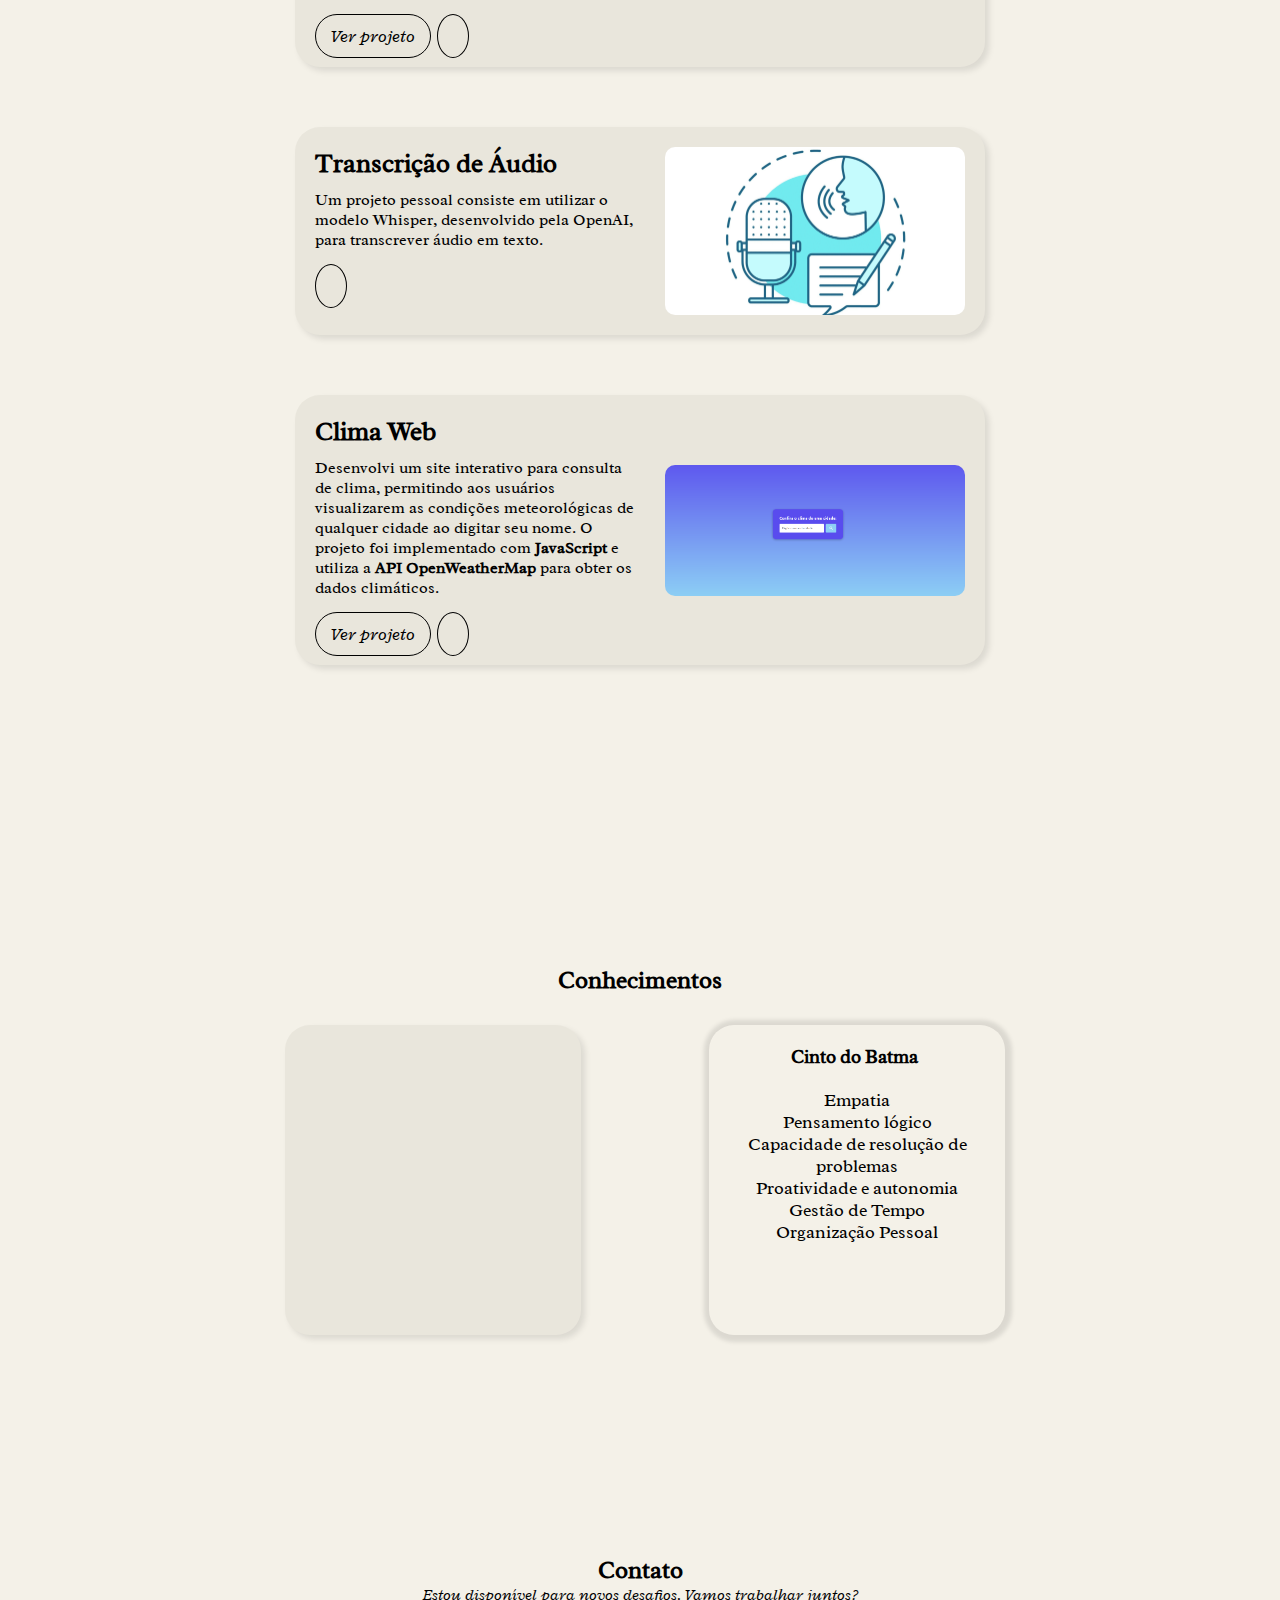
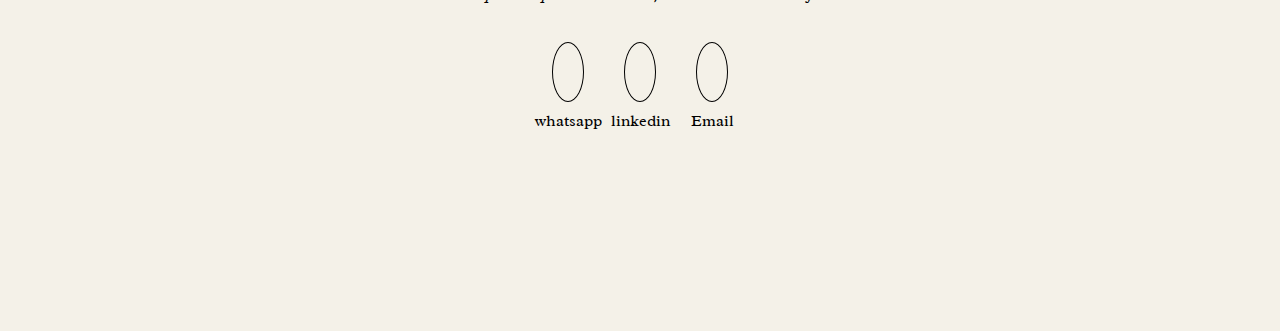
==== commit 556e8716: "adicionando  print" ====
--- a/index.html
+++ b/index.html
@@ -101,6 +101,7 @@
             <p class="texto-italico">Conheça meus projetos Front-end , Back-end</p>
             <div class="projetos">
                 
+
                 <div class="card">
                     <div class="t-card">
                         <div class="titulo-card"><h3>Site Pamonharia</h3></div>
@@ -119,6 +120,22 @@
 
                 <div class="card">
                     <div class="t-card">
+                        <div class="titulo-card"><h3>Transcrição de Áudio</h3></div>
+                        <div class="text-card"><p>Um projeto pessoal consiste em utilizar o modelo Whisper, desenvolvido pela OpenAI, para transcrever áudio em texto. </p></div>
+                        <div class="butoes">
+                            <!-- <a target="_blank"  id="butoes-texto" href="#">Ver projeto</a> -->
+                            <a target="_blank" href="https://github.com/Mateus-Calixto/Transcrevendo-audio"><i class="fa-brands fa-github"></i></a>
+                        </div>
+
+                    </div >
+
+                    <div class="img-card">
+                        <img src="img/transcricao-de-audio.png" alt="">
+                    </div>
+                </div>
+
+                <div class="card">
+                    <div class="t-card">
                         <div class="titulo-card"><h3>Clima Web</h3></div>
                         <div class="text-card"><p>Desenvolvi um site interativo para consulta de clima, permitindo aos usuários visualizarem as condições meteorológicas de qualquer cidade ao digitar seu nome. O projeto foi implementado com <strong>JavaScript</strong> e utiliza a <strong>API OpenWeatherMap</strong> para obter os dados climáticos.</p></div>
                         <div class="butoes">
@@ -133,21 +150,7 @@
                     </div>
                 </div>
                 
-                <div class="card">
-                    <div class="t-card">
-                        <div class="titulo-card"><h3>Transcrição de Áudio</h3></div>
-                        <div class="text-card"><p>O projeto consiste em utilizar o modelo Whisper, desenvolvido pela OpenAI, para transcrever áudio em texto. </p></div>
-                        <div class="butoes">
-                            <!-- <a target="_blank"  id="butoes-texto" href="#">Ver projeto</a> -->
-                            <a target="_blank" href="https://github.com/Mateus-Calixto/Transcrevendo-audio"><i class="fa-brands fa-github"></i></a>
-                        </div>
-
-                    </div >
-
-                    <div class="img-card">
-                        <img src="img/transcricao-de-audio.png" alt="">
-                    </div>
-                </div>
+
                 
             </div>
         </div>
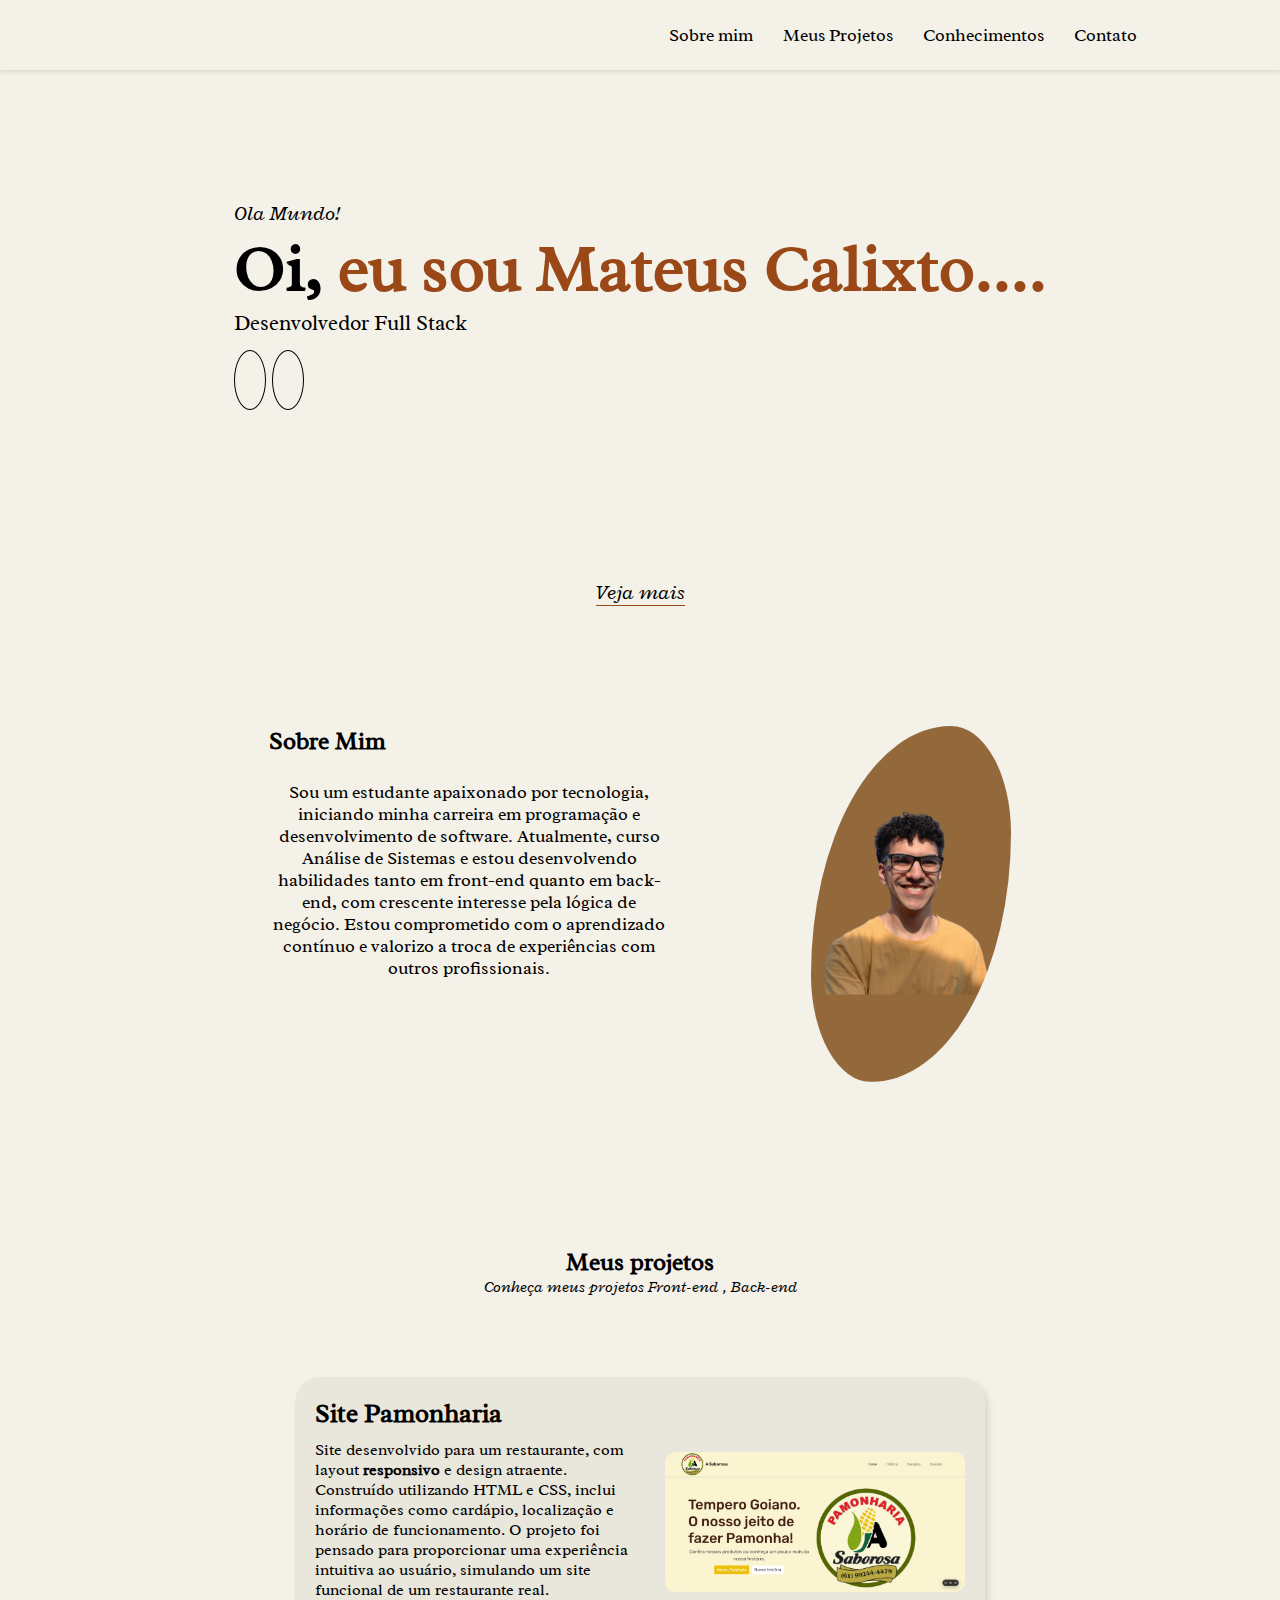
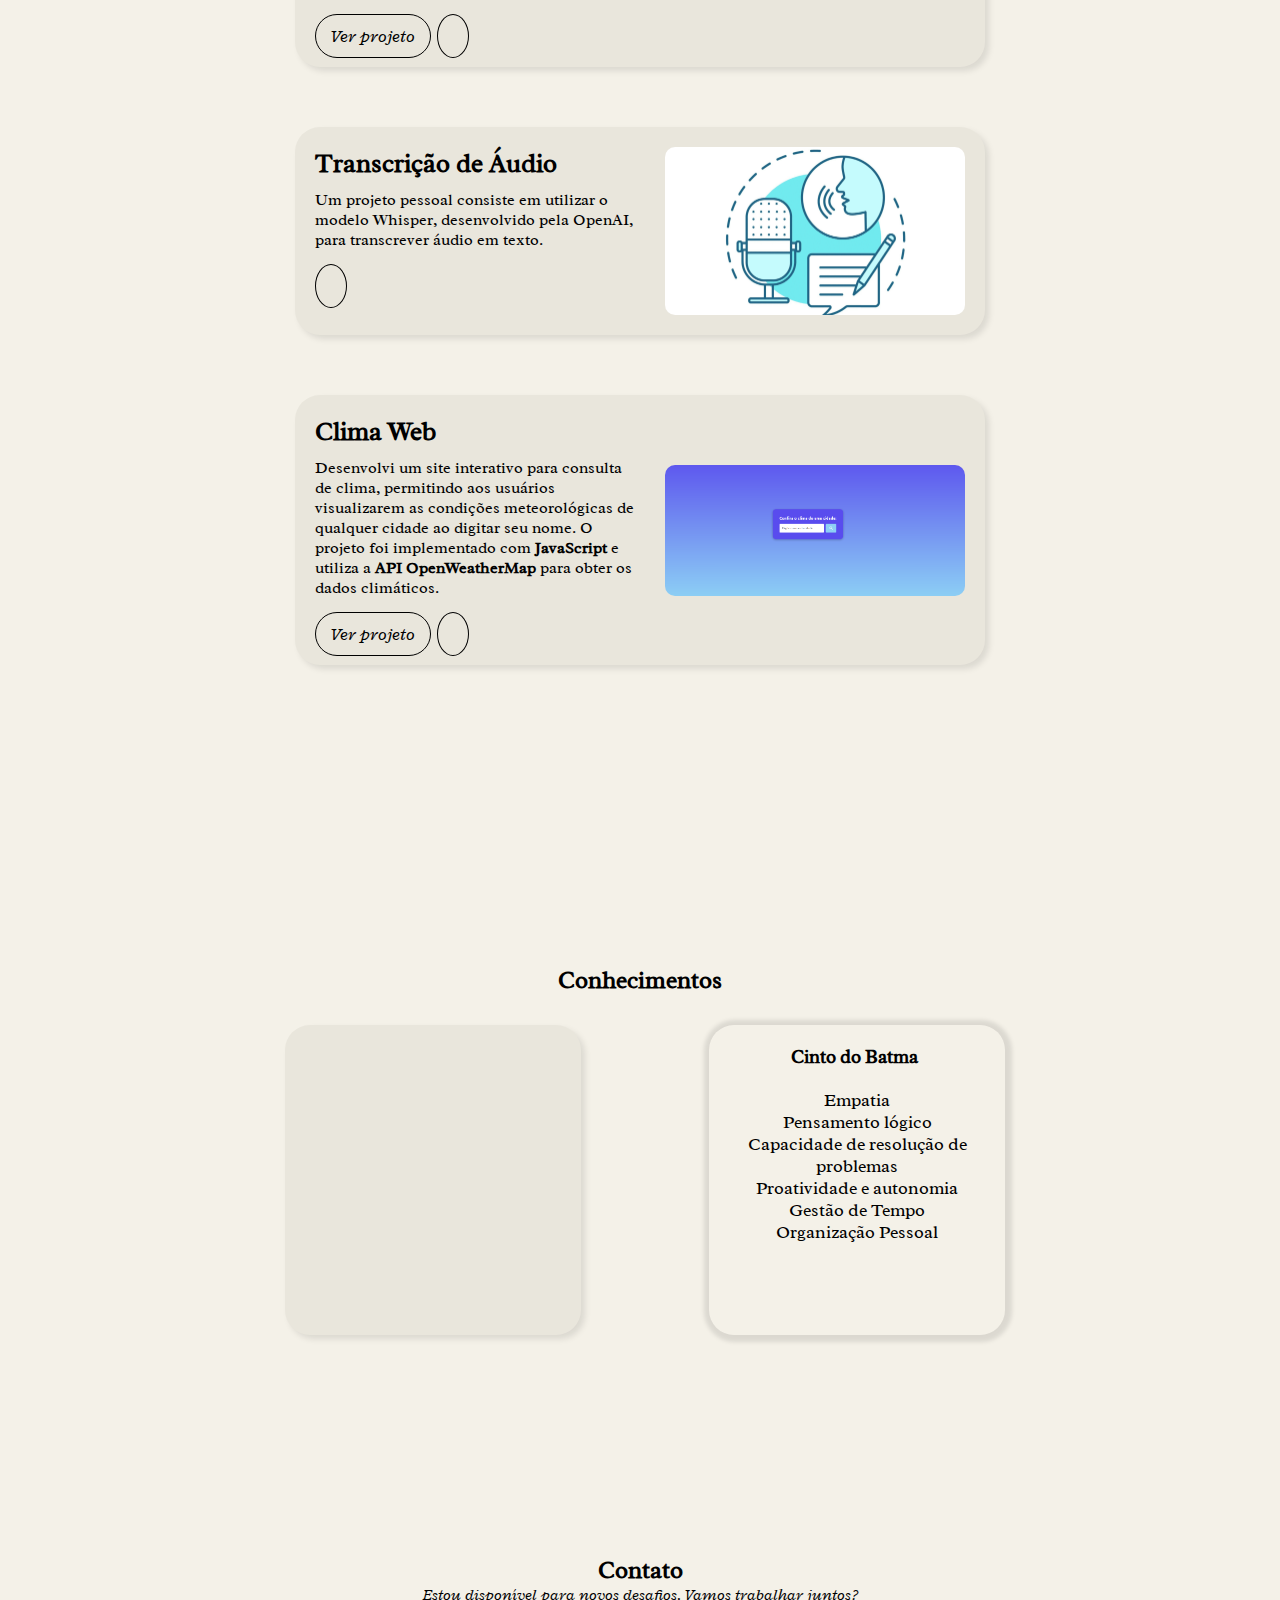
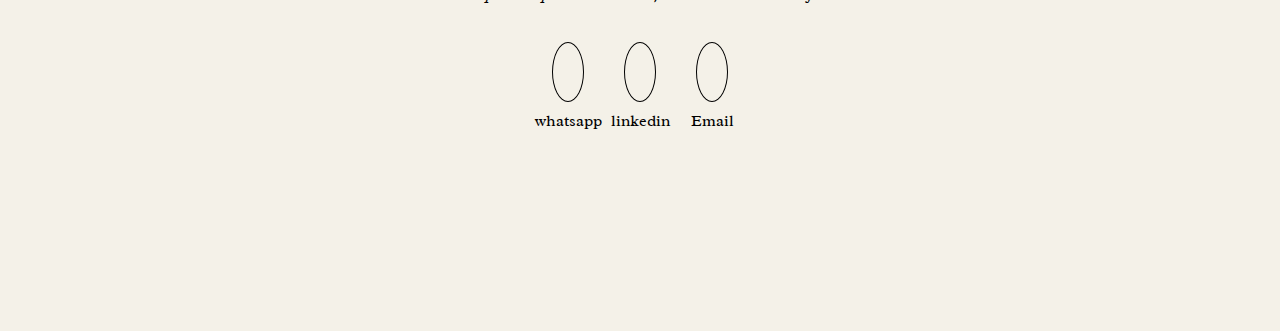
==== commit ba444993: "finalização do projeto" ====
--- a/index.html
+++ b/index.html
@@ -90,7 +90,7 @@
                 <p>Sou um estudante apaixonado por tecnologia, iniciando minha carreira em programação e desenvolvimento de software. Atualmente, curso Análise de Sistemas e estou desenvolvendo habilidades tanto em front-end quanto em back-end, com crescente interesse pela lógica de negócio. Estou comprometido com o aprendizado contínuo e valorizo a troca de experiências com outros profissionais.</p>
             </div>
             <div>
-                <img src="img/Imagem do WhatsApp de 2024-08-24 à(s) 07.44.31_0eabc434.jpg" alt="foto de perfil"></div>
+                <img src="img/Calixto.png" alt="foto de perfil"></div>
         </div>
 
 
@@ -218,7 +218,7 @@
 
             <div class="butoes">
                 <div>
-                    <a href="" target="_blank"><i class="fa-brands fa-whatsapp"></i></a>
+                    <a href="https://api.whatsapp.com/send?phone=5561992556779" target="_blank"><i class="fa-brands fa-whatsapp"></i></a>
                     <p>whatsapp</p>
                 </div>
                 
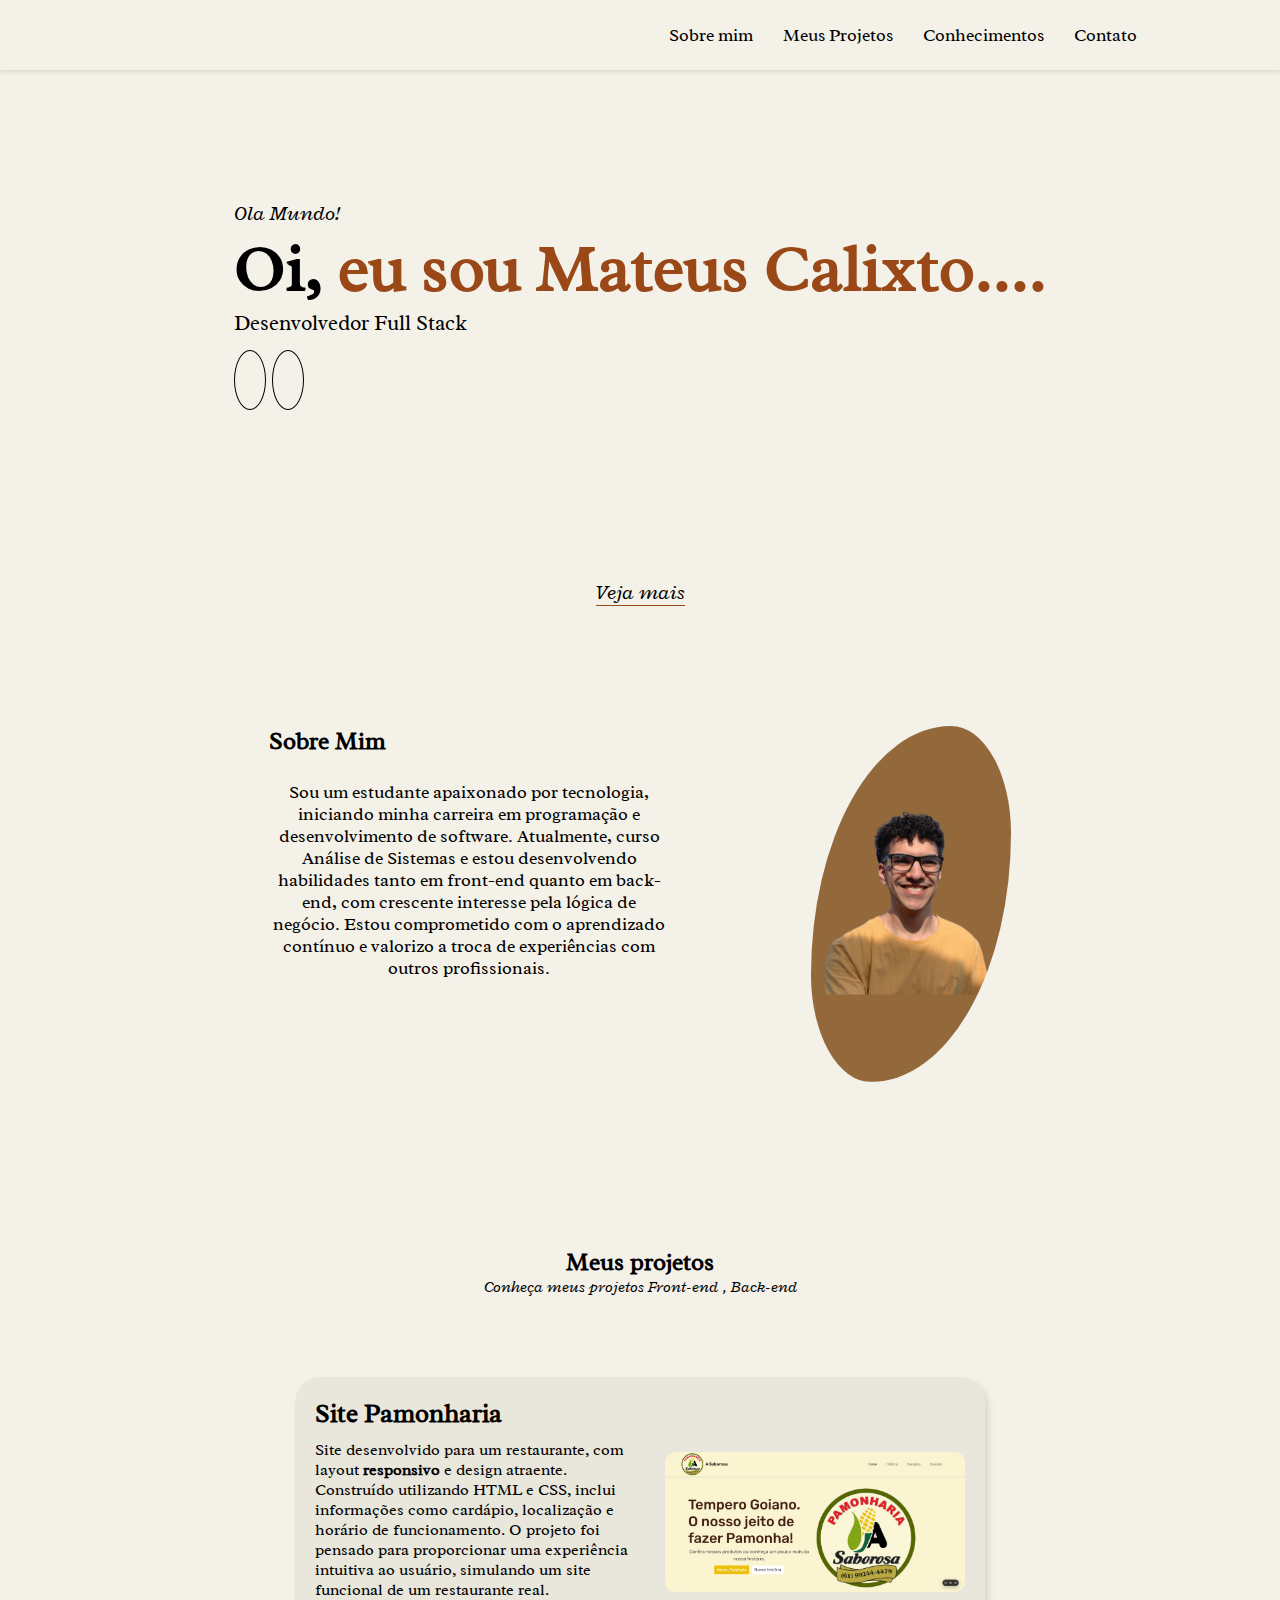
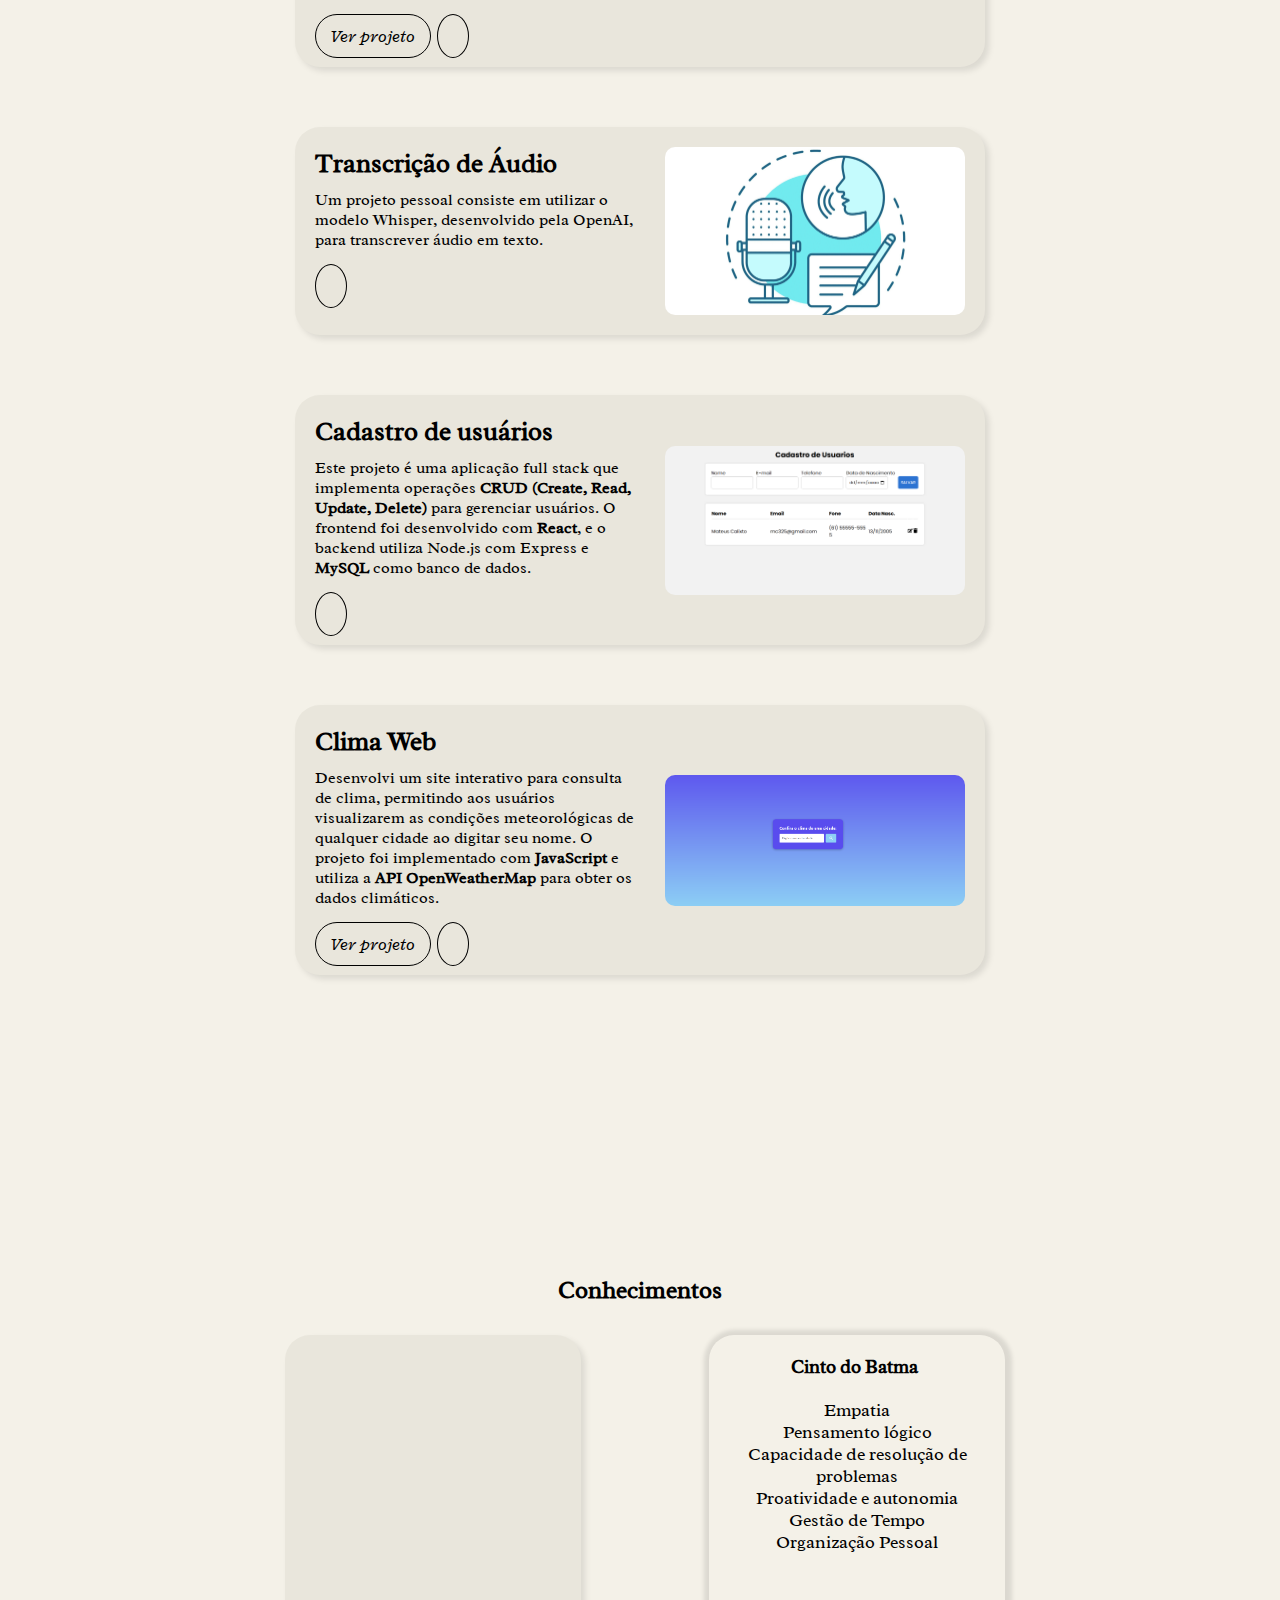
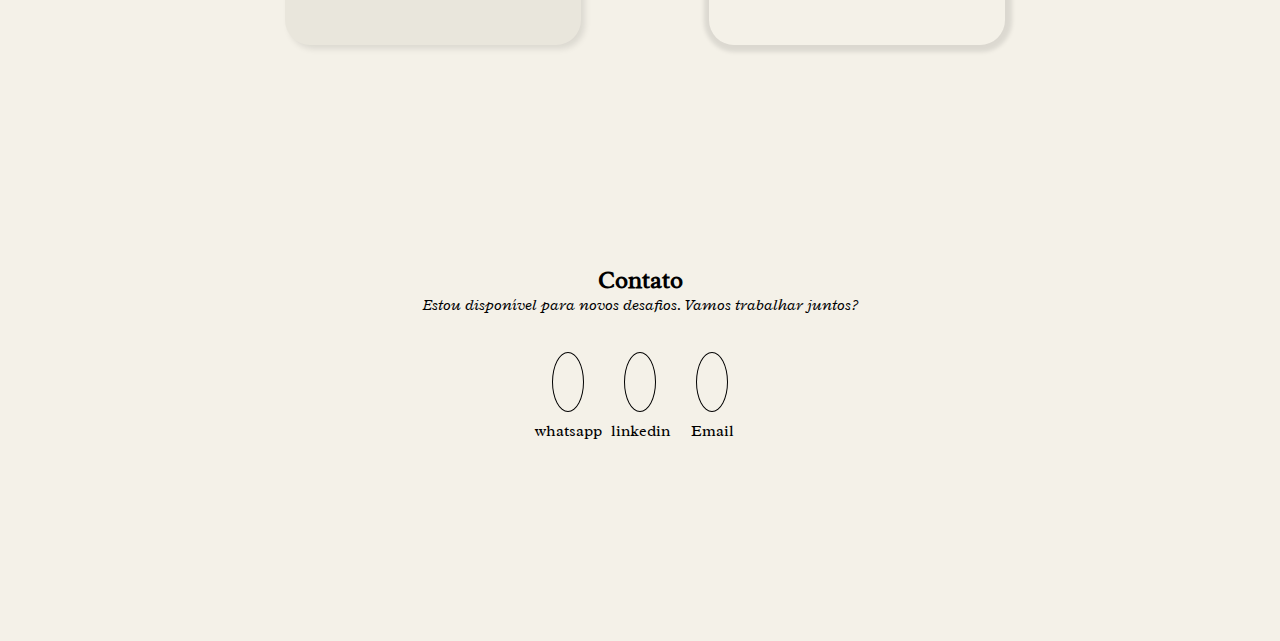
==== commit b4419008: "add projeto de cadastro de usuários" ====
--- a/index.html
+++ b/index.html
@@ -130,7 +130,24 @@
                     </div >
 
                     <div class="img-card">
-                        <img src="img/transcricao-de-audio.png" alt="">
+                        <img src="img/transcricao-de-audio.png" alt="imagem transcricao de audio">
+                    </div>
+                </div>
+
+
+                <div class="card">
+                    <div class="t-card">
+                        <div class="titulo-card"><h3>Cadastro de usuários</h3></div>
+                        <div class="text-card"><p>Este projeto é uma aplicação full stack que implementa operações <strong>CRUD (Create, Read, Update, Delete)</strong> para gerenciar usuários. O frontend foi desenvolvido com <strong>React</strong>, e o backend utiliza Node.js com Express e <strong>MySQL</strong> como banco de dados. </p></div>
+                        <div class="butoes">
+                            <!-- <a target="_blank"  id="butoes-texto" href="#">Ver projeto</a> -->
+                            <a target="_blank" href="https://github.com/Mateus-Calixto/Crud-FullStack"><i class="fa-brands fa-github"></i></a>
+                        </div>
+
+                    </div >
+
+                    <div class="img-card">
+                        <img src="img/cadastro-usuario.png" alt="imagem cadastro usuario">
                     </div>
                 </div>
 
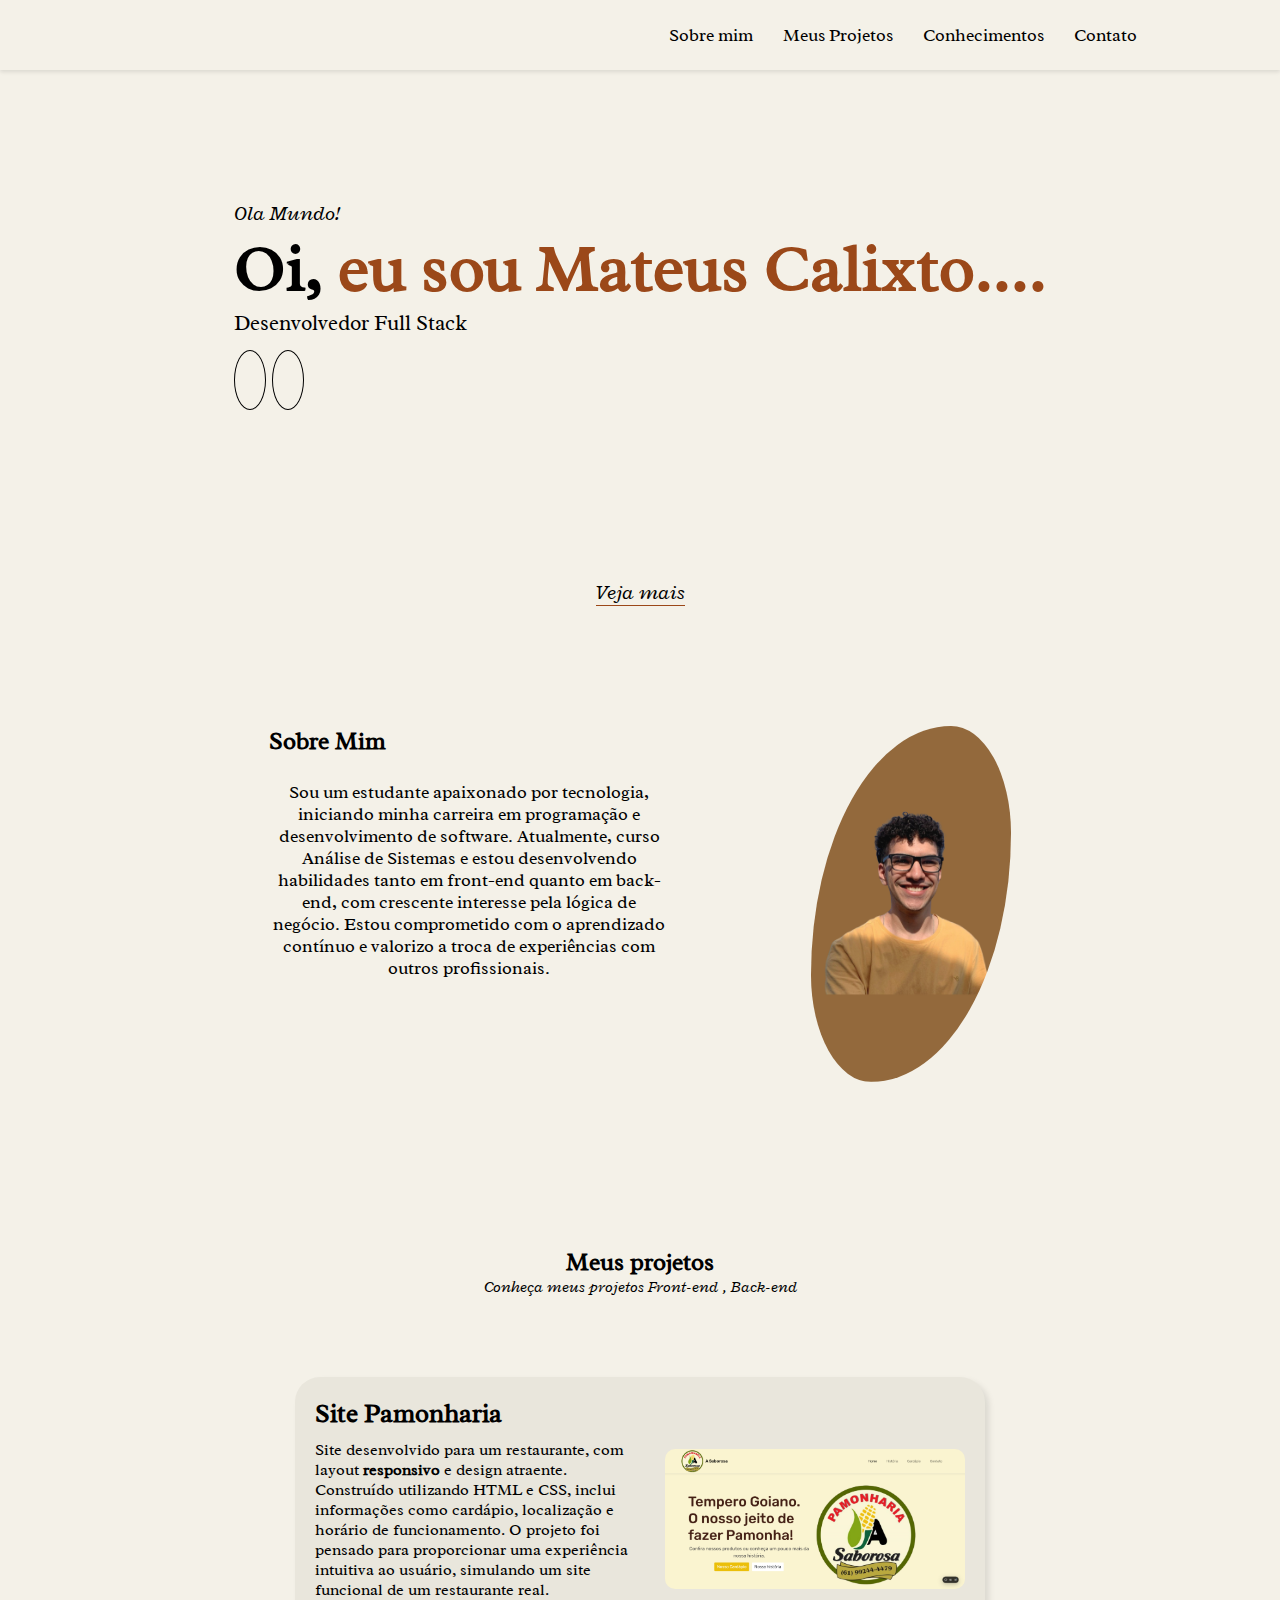
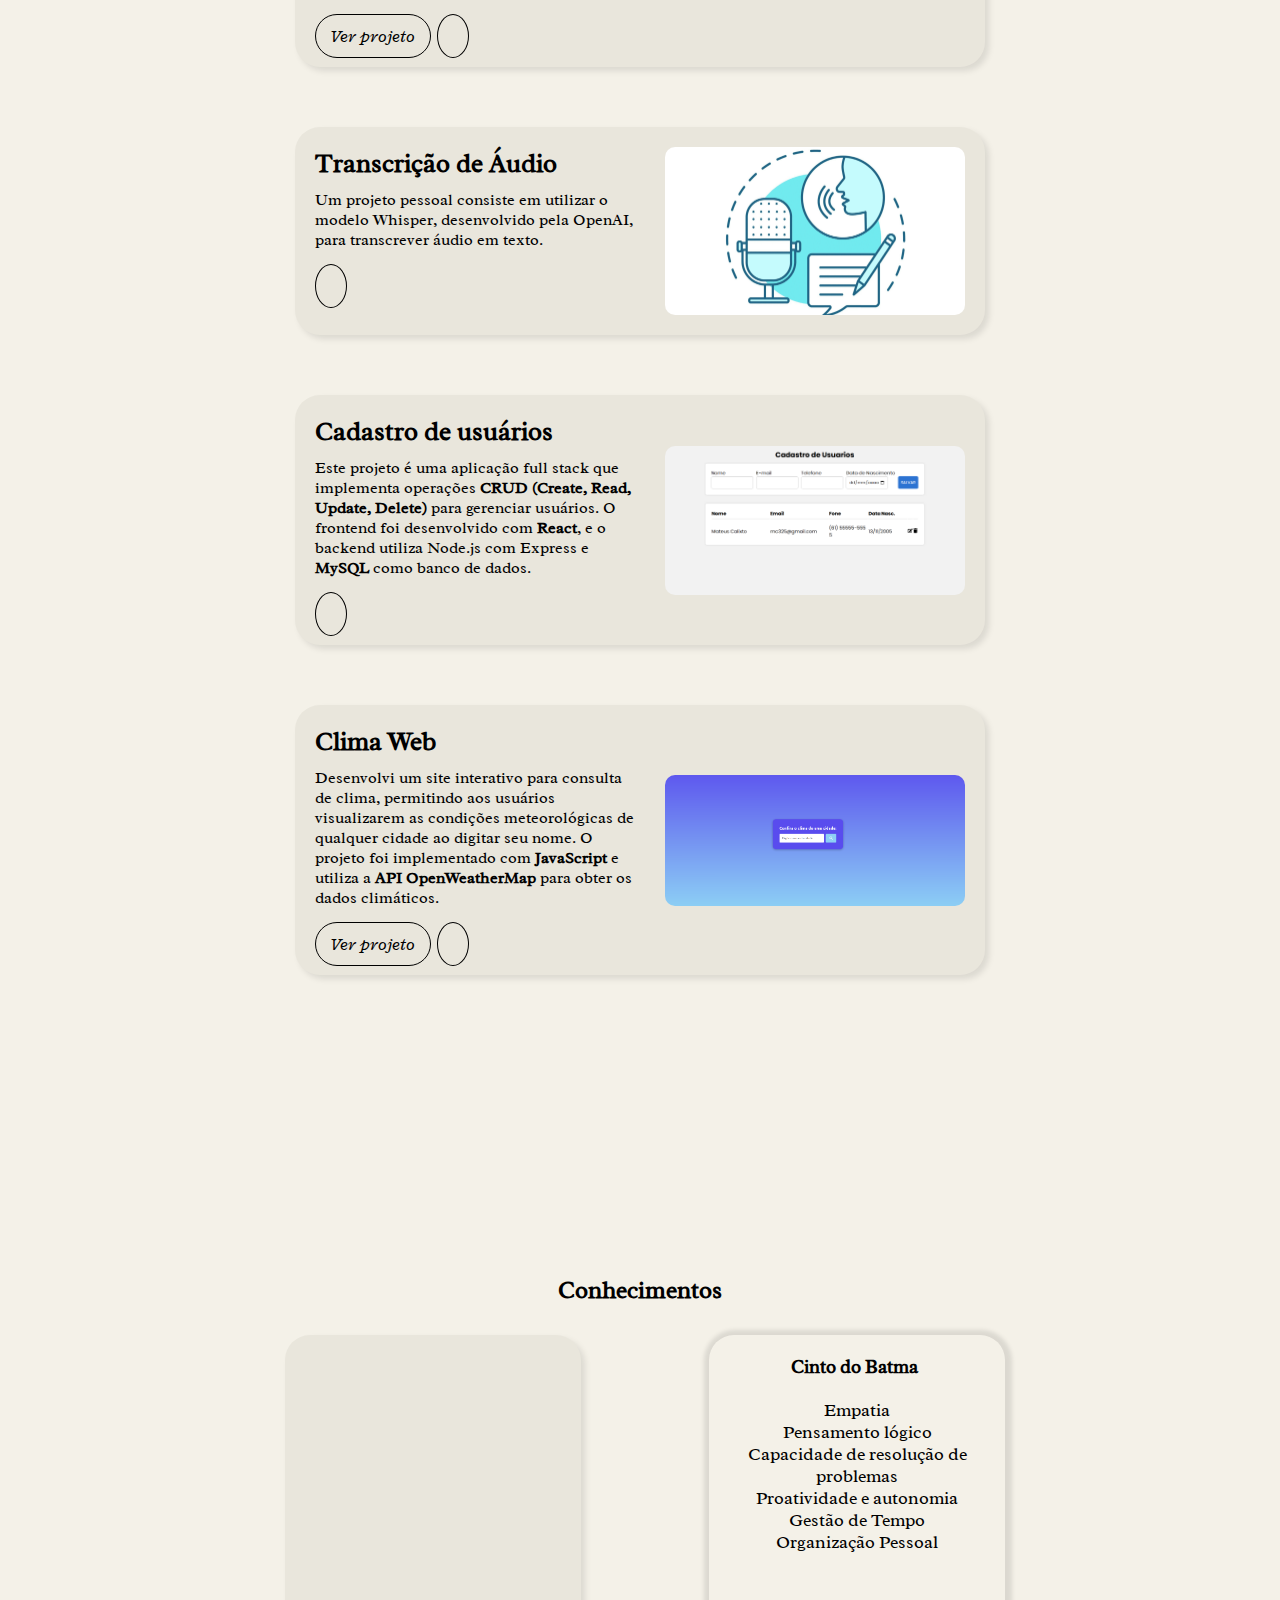
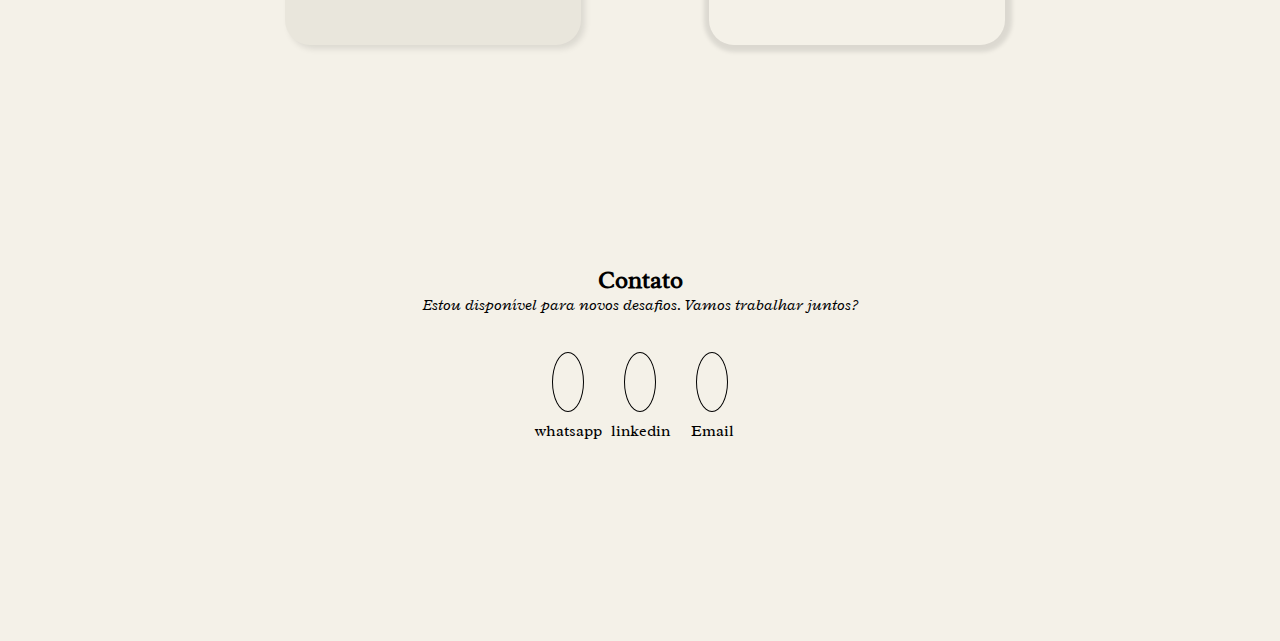
==== commit 63282744: "Update index.html" ====
--- a/index.html
+++ b/index.html
@@ -114,7 +114,7 @@
                     </div >
 
                     <div class="img-card">
-                        <img src="img/pagina-pamonharia.png" alt="Foto do site da pamonharia">
+                        <a href="https://a-saborosa.vercel.app/"><img src="img/pagina-pamonharia.png" alt="Foto do site da pamonharia"></a> 
                     </div>
                 </div>
 
